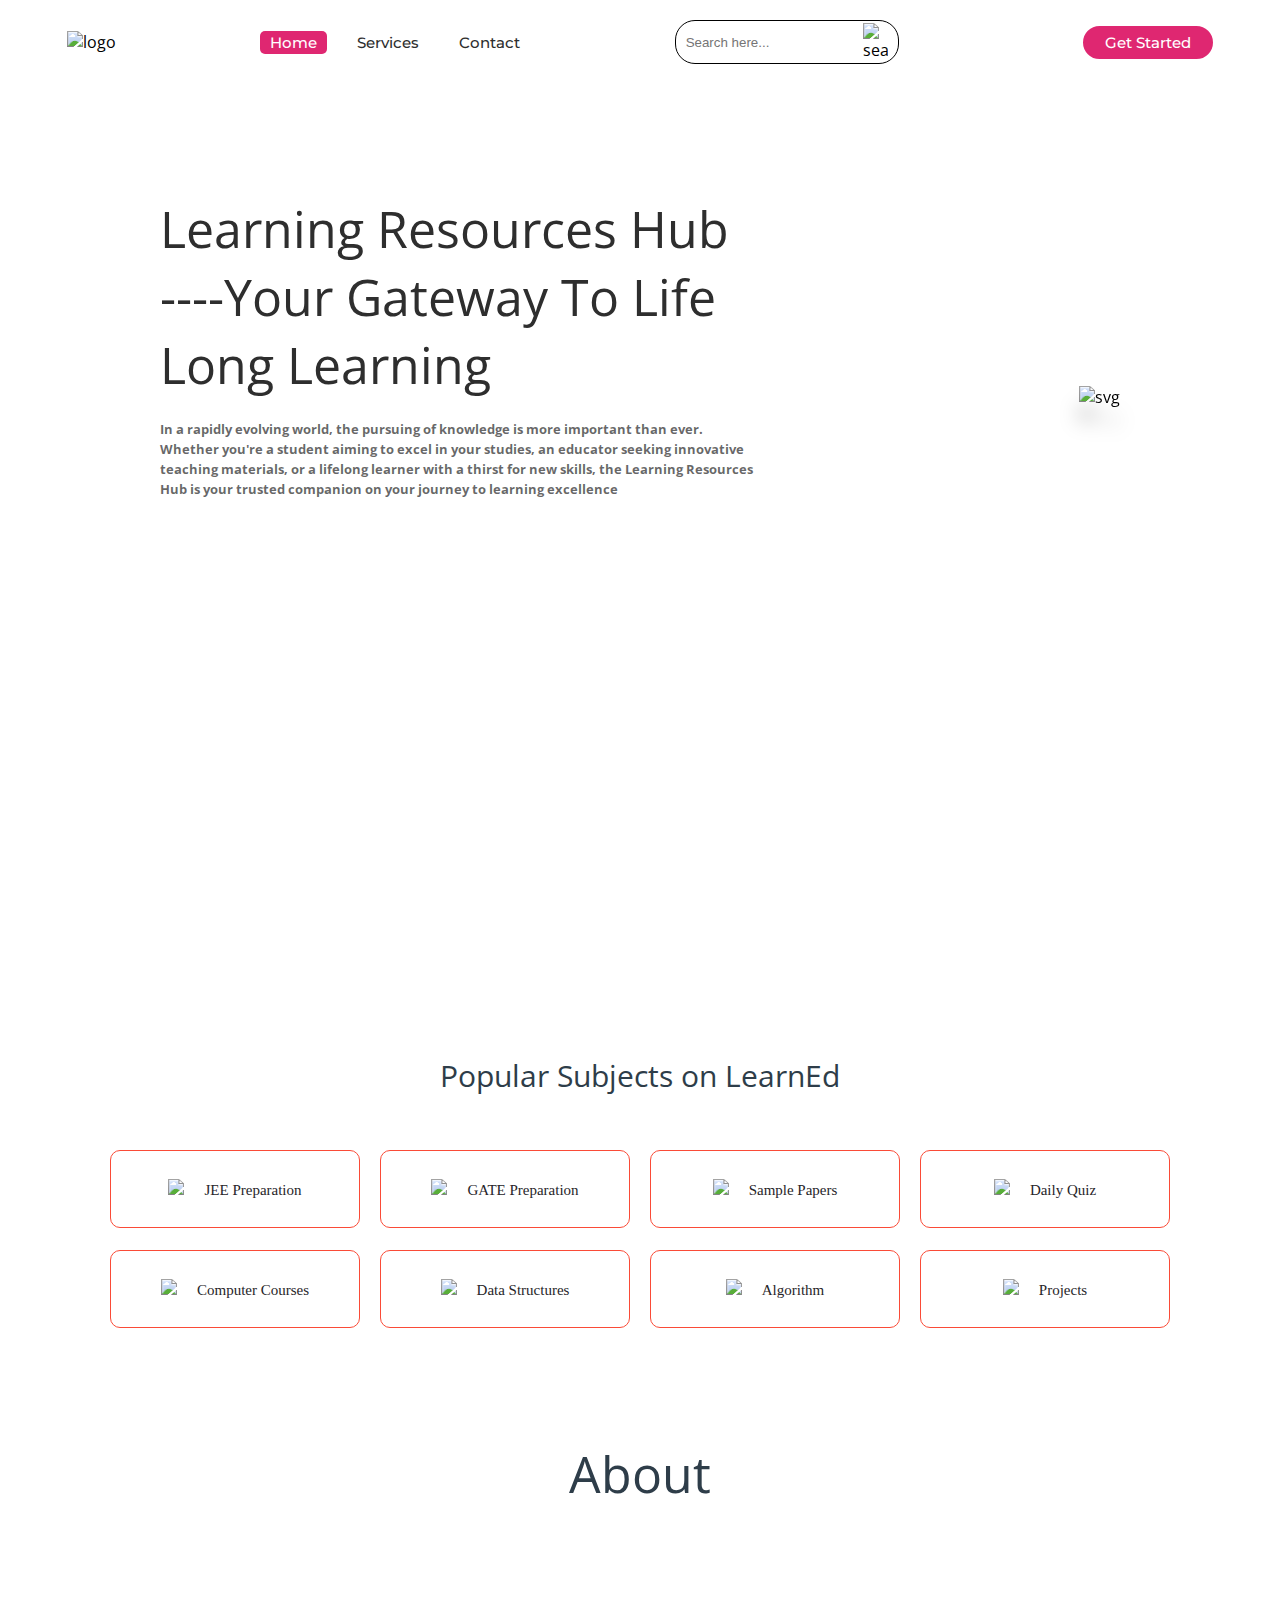
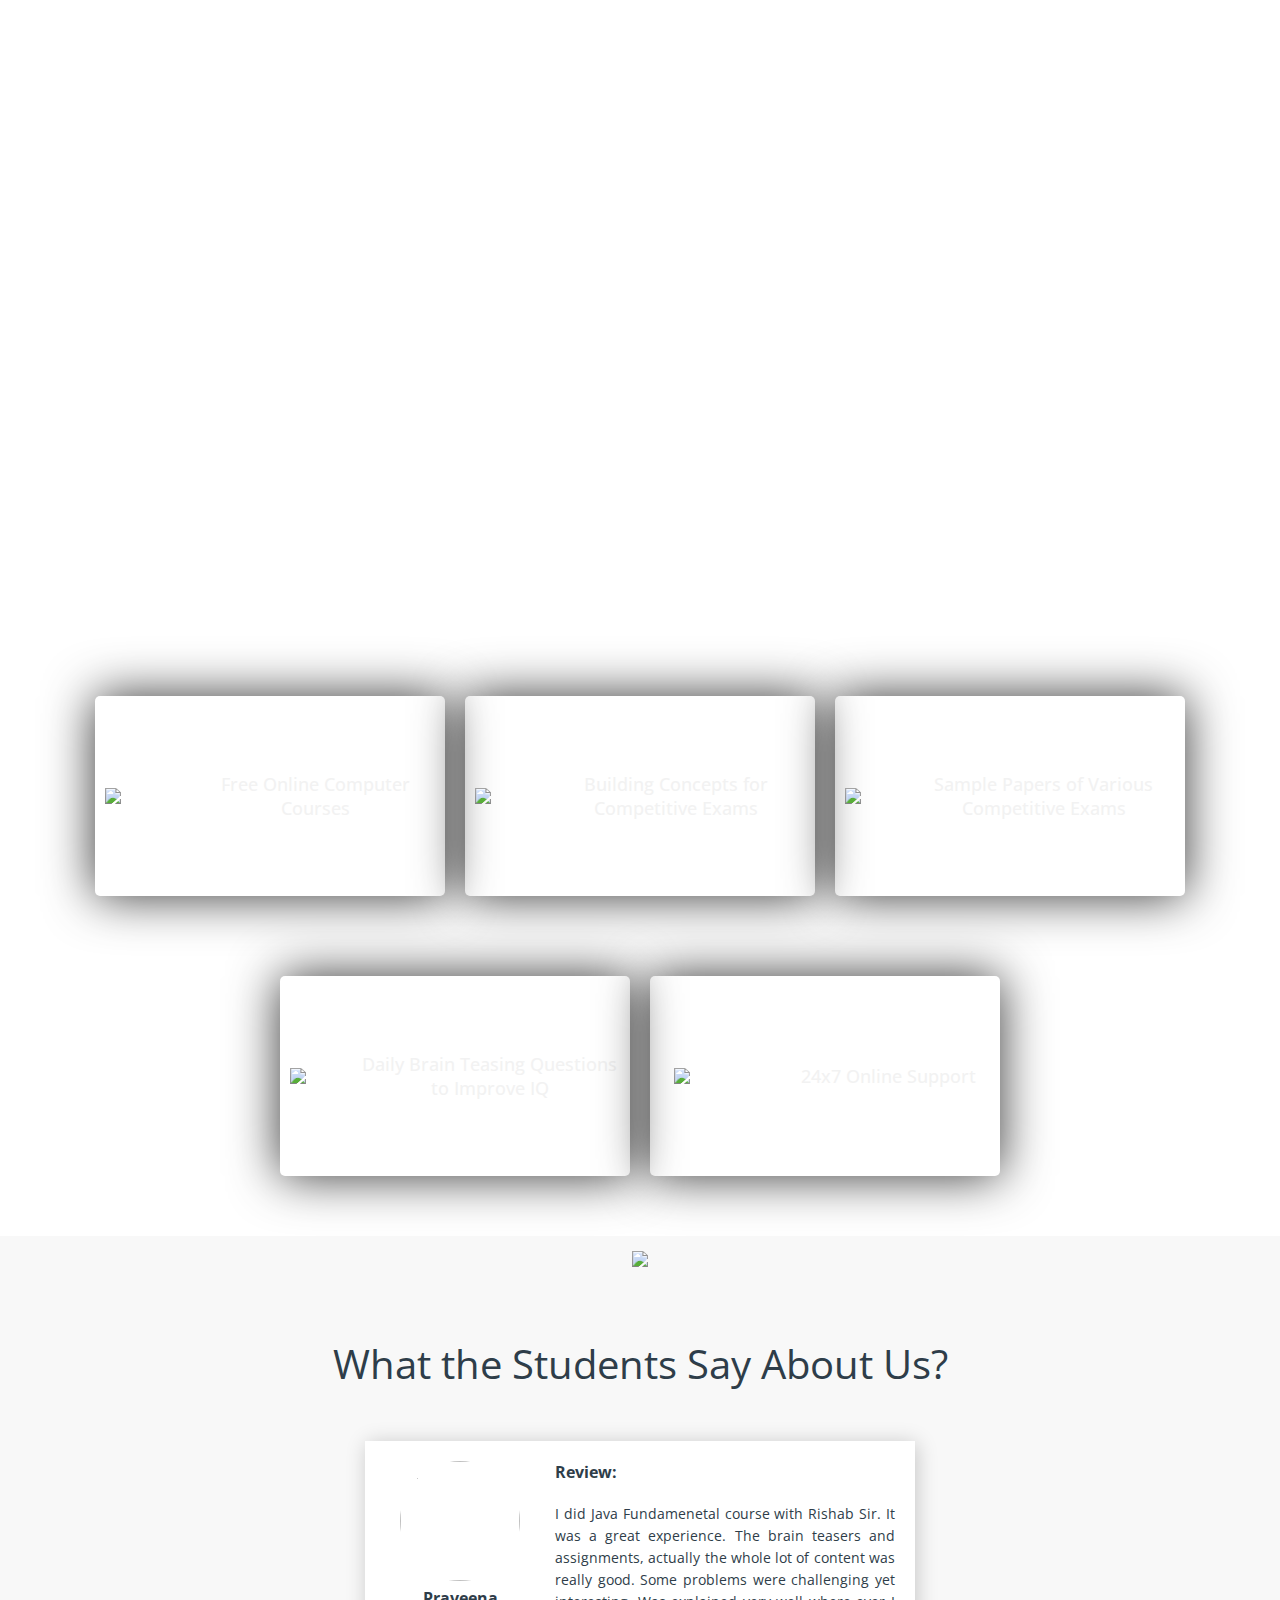
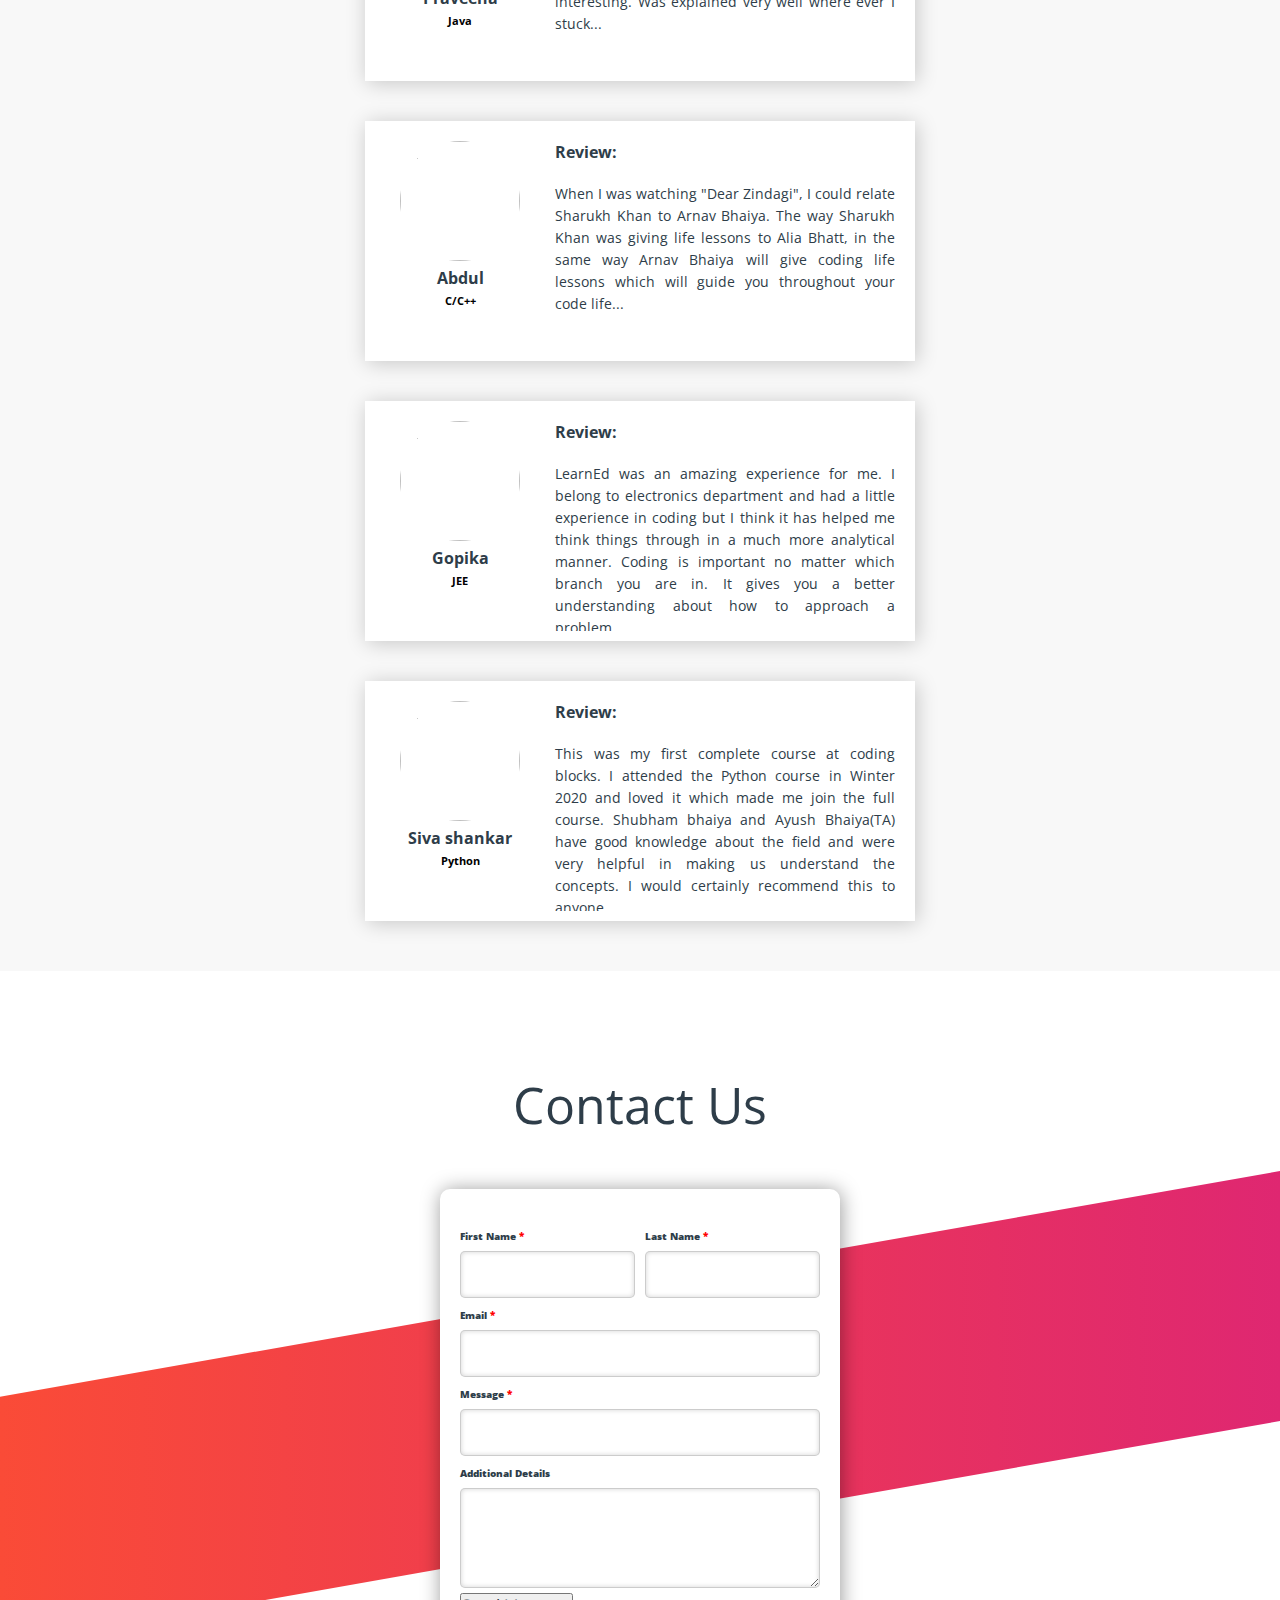
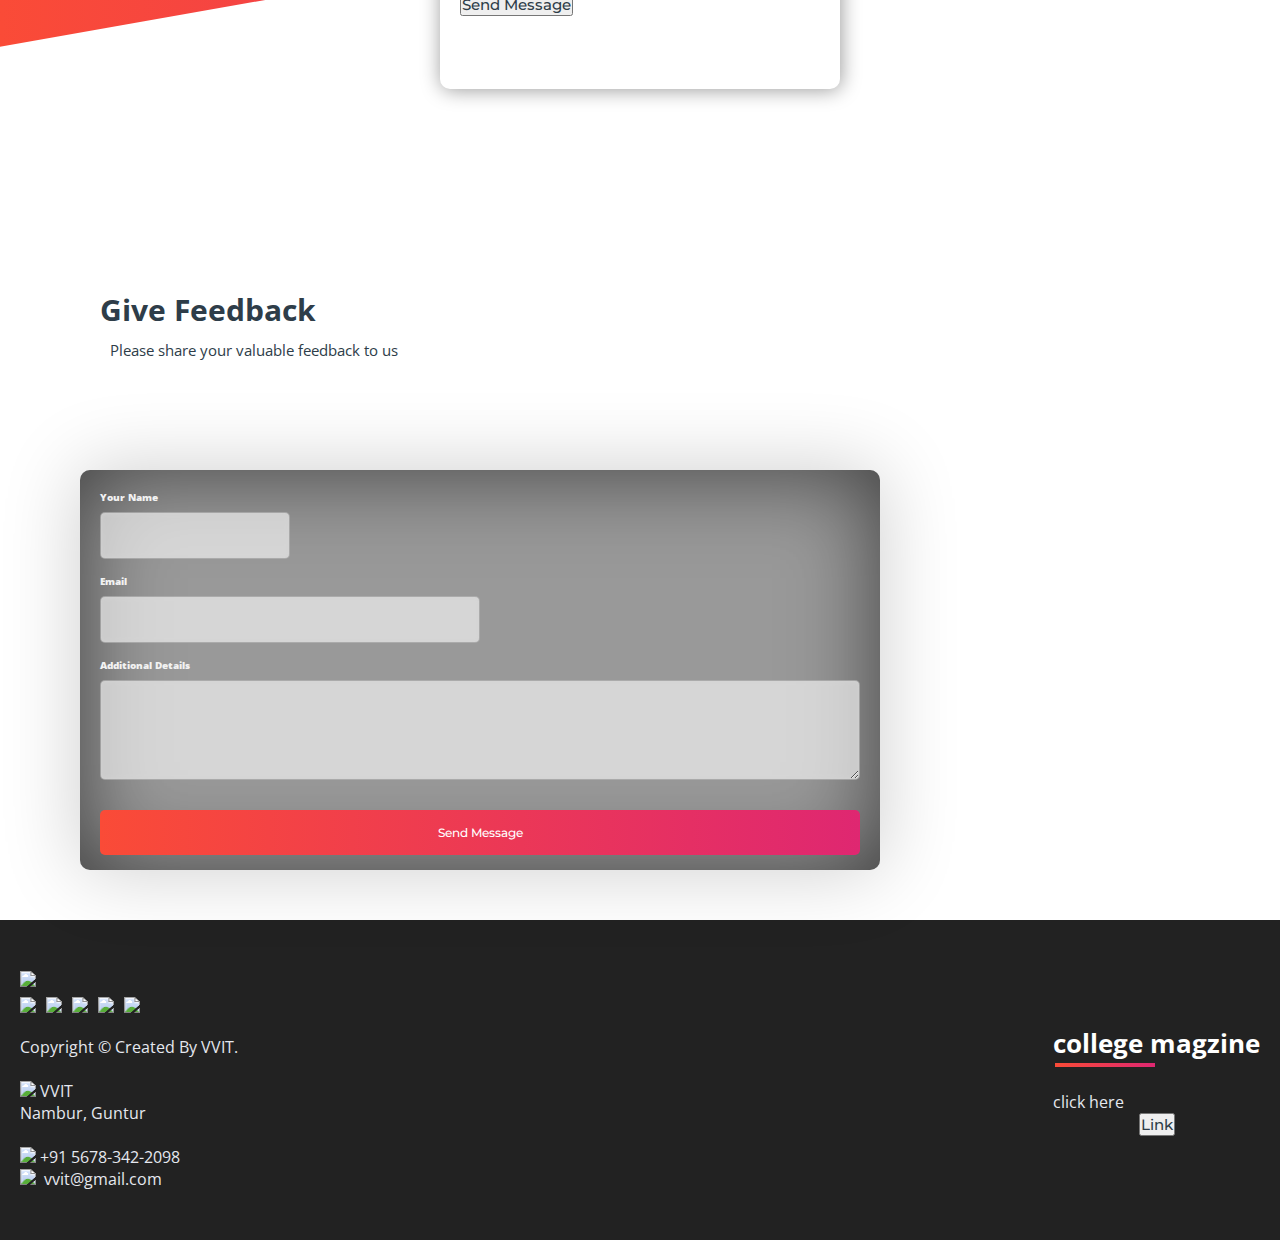
==== index.html @ 5e2396cf "Add files via upload" ====
<!DOCTYPE html>
<html>

<head>
	<link rel="shortcut icon" type="png" href="images/icon/favicon.png">
	<meta charset="utf-8">
	<meta http-equiv="X-UA-Comaptible" content="IE=edge">
	<title>LearnEd</title>
	<meta name="desciption" content="">
	<meta name="viewport" content="width=device-width, initial-scale=1">
	<link rel="stylesheet" type="text/css" href="style.css">
	<script type="text/javascript" src="script.js"></script>
	<script src="https://code.jquery.com/jquery-3.2.1.js"></script>
	<script>
		$(window).on('scroll', function () {
			if ($(window).scrollTop()) {
				$('nav').addClass('black');
			} else {
				$('nav').removeClass('black');
			}
		})
	</script>
</head>

<body>
	<!-- Navigation Bar -->
	<header id="header">
		<nav>
			<div class="logo"><img src="images/icon/it2.jpg" alt="logo"></div>
			<ul>
				<li><a class="active" href="">Home</a></li>
				<li><a href="#services_section">Services</a></li>
				<li><a href="#contactus_section">Contact</a></li>
			</ul>
			<div class="srch"><input type="text" class="search" placeholder="Search here..."><img
					src="images/icon/search.png" alt="search" onclick=slide()></div>
			<a class="get-started" href="login.jsp">Get Started</a>
			<img src="images/icon/menu.png" class="menu" onclick="sideMenu(0)" alt="menu">
		</nav>
		<div class="head-container">
			<div class="quote">
				<p>Learning Resources Hub</p>
				<p>----Your Gateway To Life Long Learning</p>
				
				<h5>In a rapidly evolving world, the pursuing of knowledge is more important than ever. Whether you're a student aiming to excel in your studies, an educator seeking innovative teaching materials, or a lifelong learner with a thirst for new skills, the Learning Resources Hub is your trusted companion on your journey to learning excellence       	</h5>

			</div>
			<div class="svg-image">
				<img src="images/extra/background1.jpg" alt="svg">
			</div>
		</div>
		<div class="side-menu" id="side-menu">
			<div class="close" onclick="sideMenu(1)"><img src="images/icon/close.png" alt=""></div>
			<div class="user">
				

			</div>
			<ul>
				<li><a href="#about_section">About</a></li>


				<li><a href="#services_section">Services</a></li>
				<li><a href="#contactus_section">Contact</a></li>
				<li><a href="#feedBACK">Feedback</a></li>
			</ul>
		</div>
	</header>


	<!-- Some Popular Subjects -->
	<div class="title">
		<span>Popular Subjects on LearnEd</span>
	</div>
	<br><br>
	<div class="course">
		<center>
			<div class="cbox">
				<div class="det"><a href="subjects/jee.html"><img src="images/courses/book.png">JEE Preparation</a>
				</div>
				<div class="det"><a href="subjects/gate.html"><img src="images/courses/d1.png">GATE Preparation</a>
				</div>
				<div class="det"><a href="subjects/jee.html#sample_papers"><img src="images/courses/paper.png">Sample
						Papers</a></div>
				<div class="det"><a href="subjects/quiz.html"><img src="images/courses/d1.png">Daily Quiz</a></div>
			</div>
		</center>
		<div class="cbox">
			<div class="det"><a href="subjects/computer_courses.html"><img src="images/courses/computer.png">Computer
					Courses</a></div>
			<div class="det"><a href="subjects/computer_courses.html#data"><img src="images/courses/data.png">Data
					Structures</a></div>
			<div class="det"><a href="subjects/computer_courses.html#algo"><img
						src="images/courses/algo.png">Algorithm</a></div>
			<div class="det det-last"><a href="subjects/computer_courses.html#projects"><img
						src="images/courses/projects.png">Projects</a></div>
		</div>
	</div>


	<!-- ABOUT -->
	<div class="diffSection" id="about_section">
		<center>
			<p style="font-size: 50px; padding: 100px">About</p>
		</center>
		<div class="about-content">
			<div class="side-image">
				<img class="sideImage" src="images/extra/about.png"  style="width:563px">
			</div>
			<div class="side-text">
				<h2>What is learning resources hub?</h2>
				<p>The Learning Resources Hub is a digital platform ,making learning resources accessible to all. It's a virtual treasure for educational materials. Our mission is simple: to facilitate learning, and inspire growth.
                   </p>
                   <h2>Why choosing of learning resources hub?</h2>
                   <p>1.Personalize Learning </p>  
                   <p>2.Innovation and accesability </p> 
                   <p>3.Diverse learning material</p>

			</div>
		</div>
	</div>





	<!-- SERVICES -->
	<div class="service-swipe">
		<div class="diffSection" id="services_section">
			<center>
				<p style="font-size: 50px; padding: 100px; padding-bottom: 40px; color: #fff;">Services</p>
			</center>
		</div>
		<a href="subjects/computer_courses.html">
			<div class="s-card"><img src="images/icon/computer-courses.png">
				<p>Free Online Computer Courses</p>
			</div>
		</a>
		<a href="subjects/jee.html">
			<div class="s-card"><img src="images/icon/brainbooster.png">
				<p>Building Concepts for Competitive Exams</p>
			</div>
		</a>

		<a href="subjects/jee.html#sample_papers">
			<div class="s-card"><img src="images/icon/papers.jpg">
				<p>Sample Papers of Various Competitive Exams</p>
			</div>
		</a>


		<a href="subjects/quiz.html">
			<div class="s-card"><img src="images/icon/q1.png">
				<p>Daily Brain Teasing Questions to Improve IQ</p>
			</div>
		</a>
		<a href="#contactus_section">
			<div class="s-card"><img src="images/icon/help.png">
				<p>24x7 Online Support</p>
			</div>
		</a>
	</div>

	<!-- Reviews by Students -->
	<div id="makeitfull">
		<a href="#review_section"><img src="images/icon/makeitfull.png"></a>
	</div>
	<div class="review">
		<div class="diffSection" id="review_section">
			<center>
				<p style="font-size: 40px; padding: 100px; padding-bottom: 40px; color: #2E3D49;">What the Students Say
					About Us?</p>
			</center>
		</div>
		<div class="rev-container">
			<div class="rev-card">
				<div class="identity">
					<img src="images/creator/WhatsApp Image 2024-07-18 at 11.36.44_bc8d2f71.jpg">
					<p>Praveena</p>
					<h6>Java</h6>
					<div class="rating"><img src="images/icon/star.png"><img src="images/icon/star.png"><img
							src="images/icon/star.png"><img src="images/icon/star.png"><img src="images/icon/star.png">
					</div>
				</div>
				<div class="rev-cont">
					<p id="title">Review:</p>
					<p id="content">
						I did Java Fundamenetal course with Rishab Sir. It was a great experience. The brain teasers and
						assignments, actually the whole lot of content was really good. Some problems were challenging
						yet interesting. Was explained very well where ever I stuck...
					</p>
				</div>
			</div>
			<div class="rev-card">
				<div class="identity">
					<img src="images/creator/WhatsApp Image 2024-07-18 at 11.35.32_f638d584.jpg">
					<p>Abdul</p>
					<h6>C/C++</h6>
					<div class="rating"><img src="images/icon/star.png"><img src="images/icon/star.png"><img
							src="images/icon/star.png"><img src="images/icon/star.png"><img src="images/icon/star.png">
					</div>
				</div>
				<div class="rev-cont">
					<p id="title">Review:</p>
					<p id="content">
						When I was watching "Dear Zindagi", I could relate Sharukh Khan to Arnav Bhaiya. The way Sharukh
						Khan was giving life lessons to Alia Bhatt, in the same way Arnav Bhaiya will give coding life
						lessons which will guide you throughout your code life...
					</p>
				</div>
			</div>
			<div class="rev-card">
				<div class="identity">
					<img src="images/creator/WhatsApp Image 2024-07-18 at 11.45.49_26fcf424.jpg">
					<p>Gopika</p>
					<h6>JEE</h6>
					<div class="rating"><img src="images/icon/star.png"><img src="images/icon/star.png"><img
							src="images/icon/star.png"><img src="images/icon/star.png"><img src="images/icon/star.png">
					</div>
				</div>
				<div class="rev-cont">
					<p id="title">Review:</p>
					<p id="content">
						LearnEd was an amazing experience for me. I belong to electronics department and had a little
						experience in coding but I think it has helped me think things through in a much more analytical
						manner. Coding is important no matter which branch you are in. It gives you a better
						understanding about how to approach a problem...
					</p>
				</div>
			</div>
			<div class="rev-card">
				<div class="identity">
					<img src="images/creator/WhatsApp Image 2024-07-18 at 11.41.33_7d3217cc.jpg">
					<p>Siva shankar </p>
					<h6>Python</h6>
					<div class="rating"><img src="images/icon/star.png"><img src="images/icon/star.png"><img
							src="images/icon/star.png"><img src="images/icon/star.png"><img src="images/icon/star.png">
					</div>
				</div>
				<div class="rev-cont">
					<p id="title">Review:</p>
					<p id="content">
						This was my first complete course at coding blocks. I attended the Python course in Winter 2020
						and loved it which made me join the full course. Shubham bhaiya and Ayush Bhaiya(TA) have good
						knowledge about the field and were very helpful in making us understand the concepts. I would
						certainly recommend this to anyone...
					</p>
				</div>
			</div>
		</div>
	</div>

	<!-- CONTACT US -->
	<div class="diffSection" id="contactus_section">
		<center>
			<p style="font-size: 50px; padding: 100px">Contact Us</p>
		</center>
		<div class="csec"></div>
		<div class="back-contact">
			<div class="cc">
				<form action="mailto:nalamalekhya1@gmail.com" method="post" enctype="text/plain">
					<label>First Name <span class="imp">*</span></label><label style="margin-left: 185px">Last Name
						<span class="imp">*</span></label><br>
					<center>
						<input type="text" name="" style="margin-right: 10px; width: 175px" required="required"><input
							type="text" name="lname" style="width: 175px" required="required"><br>
					</center>
					<label>Email <span class="imp">*</span></label><br>
					<input type="email" name="mail" style="width: 100%" required="required"><br>
					<label>Message <span class="imp">*</span></label><br>
					<input type="text" name="message" style="width: 100%" required="required"><br>
					<label>Additional Details</label><br>
					<textarea name="addtional"></textarea><br>
					<button type="submit" >Send Message</button>
				</form>
			</div>
		</div>
	</div>
 

	<!-- FEEDBACK -->
	<div class="title2" id="feedBACK">
		<span>Give Feedback</span>
		<div class="shortdesc2">
			<p>Please share your valuable feedback to us</p>
		</div>
	</div>

	<div class="feedbox">
		<div class="feed">
			<form action="mailto:nalamalekhya1@gmail.com" method="post" enctype="text/plain">
				<label>Your Name</label><br>
				<input type="text" name="" class="fname" required="required"><br>
				<label>Email</label><br>
				<input type="email" name="mail" required="required"><br>
				<label>Additional Details</label><br>
				<textarea name="addtional"></textarea><br>
				<button type="submit" id="csubmit">Send Message</button>
			</form>
		</div>
	</div>



	<!-- FOOTER -->
	<footer>
		<div class="footer-container">
			<div class="left-col">
				<img src="images/icon/it2.jpg" style="width: 200px;">
				<div class="logo"></div>
				<div class="social-media">
					<a href="#"><img src="images/icon\fb.png"></a>
					<a href="#"><img src="images/icon\insta.png"></a>
					<a href="#"><img src="images/icon\tt.png"></a>
					<a href="#"><img src="images/icon\ytube.png"></a>
					<a href="#"><img src="images/icon\linkedin.png"></a>
				</div><br><br>
				<p class="rights-text">Copyright © Created By VVIT.</p>
				<br>
				<p><img src="images/icon/location.png"> VVIT <br>Nambur, Guntur</p>
				<br>
				<p><img src="images/icon/phone.png"> +91 5678-342-2098<br><img src="images/icon/mail.png">&nbsp;
					vvit@gmail.com</p>
			</div>
			<div class="right-col">
				<h1 style="color: #fff">college magzine</h1>
				<div class="border"></div><br>
				<p>click here</p>
				<form class="newsletter-form">
					<button><a href="https://youtu.be/oGXU0Mbdo6M">Link</a></button>

				</form>
			</div>
		</div>
	</footer>

</body>

</html>
---- style.css ----
@import url('https://fonts.googleapis.com/css?family=Montserrat:500&display=swap');
@import url('https://fonts.googleapis.com/css?family=Dancing+Script&display=swap');
@import url('https://fonts.googleapis.com/css?family=Open+Sans&display=swap');

* {
	box-sizing: border-box;
	margin: 0;
	padding: 0;
}

html {
	scroll-behavior: smooth;
}
body {
	background: #FFF;
	font-family: 'Open Sans', sans-serif;
}

header {
	height: 90vh;
	/* background: #000; */
}
.black {
	box-shadow: 0 2px 10px rgba(0, 0, 0, 0.5);
}
nav {
	padding-top: 20px;
	padding-bottom: 20px;
	top: 0;
	position: fixed;
	display: flex;
	width: 100%;
	z-index: 1000;
	background: #fff;
	justify-content: space-around;
	transition: 1.5s;
	align-items: center;
}
nav ul {
	display: flex;
	align-items: center;
}
nav ul li {
	list-style: none;
	margin: 5px 10px;
}
nav ul li a {
	padding: 2px 10px;
	color: #2e2e2e;
	cursor: pointer;
	transition: .5s;
	text-decoration: none;
}
nav ul li a:hover {
	color: #fff;
	border-radius: 5px;
	background: #DF2771;
}
.active {
	color: #fff;
	border-radius: 5px;
	background: #DF2771;
}
.srch {
	padding: 2px 10px;
	display: flex;
	/* align-items: center; */
	justify-content: center;
	/* background: #0066ff; */
	border: 1px solid;
	border-radius: 20px;
}
.srch img {
	width: 25px;
	cursor: pointer;
}
.srch .search {
	/* padding: 2px 10px; */
	outline: none;
	border: none;
	background: transparent;
}

.get-started {
	margin-left: 50px;
	padding: 5px 20px;
	border: 2px solid #DF2771;
	border-radius: 20px;
	text-decoration: none;
	
	transition: .5s;
	background-color: #DF2771;
	color: #fff;
}
.get-started:hover {
	color: #2e2e2e;
	background: #fff;
}
.logo img{
	width: 120px;
	cursor: pointer;
	transition: all 1s;
}

a, button {
	float: left;
	font-family: "Montserrat", sans-serif;
	font-weight: 500;
	font-size: 15px;
	color: #2E3D49;
	display: block;
	text-decoration: none;
	text-align: center;
}
.head-container {
	margin-top: 245px;
	display: flex;
	flex-wrap: wrap;
	align-items: center;
	justify-content: space-around;
}
.quote {
	width: 600px;
	transform: translateY(-50px);
}
.quote h5 {
	margin-top: 20px;
	color: #0009;
	line-height: 20px;
}
.quote p {
	font-size: 50px;
	color: #2e2e2e;
}
.quote .play {
	margin-top: 20px;
	display: flex;
	/* justify-content: center; */
	align-items: center;
}
.quote .play img {
	width: 45px;
	cursor: pointer;
	filter: drop-shadow(0 0 10px #0002);
}
.quote .play span a{
	margin-left: 10px;
	font-size: 20px;
	font-weight: 900;
	color: rgba(0, 0, 0, 0.8);
	cursor: pointer;
}
.svg-image img{
	width: 500px;
	filter: drop-shadow(0 20px 10px rgba(0,0,0,0.2));
}

/* SIDE MENU */
.menu {
	cursor: pointer;
	width: 25px;
	display: none;
}
.side-menu {
	width: 100%;
	height: 100%;
	background: rgba(182, 33, 90, 0.993);
	position: absolute;
	top: 0;
	transition: .8s;
	z-index: 2000;
	transform: translateX(-100%);
}
.side-menu ul {
	margin-top: 35%;
	display: flex;
	flex-direction: column;
	justify-content: center;
	/* background: #FA4B37; */
}
.side-menu ul li {
	list-style: none;
	/* background: #009900; */
	display: flex;
	justify-content: center;
	align-items: center;
	/* border-bottom: 1px solid #fff; */
	/* padding: 10px 0px; */
}
.side-menu ul li:hover a{
	background: #fff;
	color: #DF2771;
}
.side-menu ul li a{
	color: #FFF;
	width: 100%;
	font-size: 1em;
	/* background: #2E3D49; */
	text-decoration: none;
	padding: 15px 0px;
}
.close img{
	float: right;
	width: 35px;
	cursor: pointer;
	margin: 10px;
}
.user {
	display: flex;
	justify-content: center;
	align-items: center;
	margin-top: 10%;
}
.user img {
	width: 60px;
	border-radius: 50%;
	border: 2px solid #fff;
	filter: drop-shadow(0 10px 20px #0004);
	margin-right: 30px;
	cursor: pointer;
}
.user p {
	color: #fff;
	cursor: pointer;
}
.user img, .user p {
	opacity: 1;
}
/*Common things in all sections*/
#about_section, #portfolio_section, #team_section, #services_section, #contactus_section {
	font-family: 'Open Sans', sans-serif;
	color: #2E3D49;
	position: relative;
}
.diffSection {
	width: 100%;
	/*position: relative;*/
	justify-content: center;
	align-items: center;
}
.diffSection .content {
	margin: 10px;
	text-align: center;
	padding: 10px 100px;
	font-size: 1.1em;
}

/*PORTFOLIO*/
.extra {
	width: 100%;
}
.extra p {
	padding: 30px;
	padding-bottom: 150px;
	font-size: 50px;
	text-align: center;
	color: #fff;
	background-image: linear-gradient(rgba(0,0,0,0),rgba(0,0,0,0.7)),url("images/extra/b1.jpg");
	background-size: cover;
	background-attachment: fixed;
	font-family: cursive;
	z-index: -9;
}
.smbox {
	display: flex;
	flex-wrap: wrap;
	transform: translateY(-100px);
	justify-content: center;
}
.smbox span {
	margin: 1%;
	background: #fff;
	box-shadow: inset 0px 0px 25px rgba(0,0,0,0.2),
						0 0 40px rgba(0,0,0,0.3);
	border-radius: 10px;
	padding: 30px 50px;
	cursor: pointer;
}
.smbox span:hover {
	transform: scale(1.3);
	transition: .5s ease;
}
.smbox .data {
	font-size: 80px;
	color: #FA6146;	
}
.smbox .det {
	font-size: 20px;
	color: #272529;
	font-family: cursive;
}

/*Title*/
.title {
	 margin-top: 0px; 
	font-family: 'Open Sans', sans-serif;
	font-size: 30px;
	text-align: center;
	color: #2E3D49;
}

/*ABOUT*/
.about-content {
	width: 100%;
	position: relative;
	justify-content: center;
	flex-wrap: wrap;
	display: flex;
	align-items: center;
}
.about-content .side-text {
	width: 550px;
	padding: 50px 40px;
	background: #fff;
	box-shadow: 2px 0 100px rgba(0,0,0,0.3);
	border-radius: 5px;
	text-align: justify;
	line-height: 22px;
	opacity: 0;
	transform: translateX(-100px);
	transition: 1s ease-in-out;
}
.about-content .side-text-appear {
	opacity: 1;
	transform: translateX(0px);
}
.about-content .side-text h2 {
	padding: 10px;
}
.about-content .side-text p {
	padding: 10px;
}

.about-content .side-image img {
	width: 90%;
	border-radius: 5px;
}
.sideImage {
	
	transform: translateX(100px);
	opacity: 0;
	transition: .8s ease-in-out;
}
.sideImage-appear {
	opacity: 1;
	transform: translateX(0px);
}

/*POPULAR SUBJECTS*/
.cbox {
	position: relative;
	width: 100%;
	display: inline-flex;
	flex-wrap: wrap;
	justify-content: center;
}
.cbox .det {
	width: 250px;
	height: 80px;
	margin: 10px;
	background: #fff;
	cursor: pointer;
}
.cbox .det a{
	justify-content: space-around;
	width: 250px;
	padding: 28px;
	border-radius: 10px;
	border: 1px solid #FA4B37;
	font-size: 15px;
	color: #272529;
	font-family: cursive;
	text-decoration: none;
}
.cbox .det a:hover {
	background: linear-gradient(to right, #FA4B37, #DF2771);
	color: white;
}
.cbox .det a:hover img{
	filter: brightness(100);
}
.cbox img {
	width: 20px;
	margin-right: 20px;
}

/*TEAM SECTION*/
.totalcard {
	width: 100%;
	display: flex;
	flex-wrap: wrap;
	align-items: center;
	justify-content: center;
	margin-bottom: 50px;
}
.totalcard .card {
	margin: 50px;
	width: 300px;
	border-radius: 10px;
	background: #fff;
}
.totalcard .card{
	box-shadow: inset 0 0 10px rgba(0,0,0,0.4),
					0 0 10px rgba(0,0,0,0.3);
}
.card:nth-child(1){
	border-top: 5px solid green;
}
.card:nth-child(2){
	border-top: 5px solid blue;
}
.card:nth-child(1):hover {
	box-shadow: inset 0px 0px 10px rgba(0,255,0,0.5),
				1px 1px 30px rgba(0,255,0,0.5);
}
.card:nth-child(2):hover {
	box-shadow: inset 0px 0px 10px rgba(0,0,255,0.5),
				1px 1px 30px rgba(0,0,255,0.5);
}
.totalcard .card img {
	width: 100px;
	height: 100px;
	margin-top: 5px;
	cursor: pointer;
	border-radius: 50px;
	transition-duration: .8s;
}
.totalcard .card img:hover {
	transform: scale(3.5);
	border-radius: 0;
	box-shadow: 0 0 20px rgba(0,0,0,0.5);
}
#detail p{
	font-size: 15px;
	line-height: 25px;
	font-variant: small-caps;
	text-align: center;
	margin: 25px;
	margin-bottom: 0px;
	margin-top: 0px;
}
#detail button {
	outline: none;
	border-radius: 10px;
	border-style: none;
	border: 1px solid black;
	padding: 9px 25px;
	cursor: pointer;
	transition-duration: .4s;
}
#detail a {
	bottom: 80px;
	text-decoration: none;
	margin-bottom: 30px;
	margin-top: 20px;
	margin-left: 90px;
	align-self: center;
}
.btn-roshan:hover {
	background: rgba(0,255,0,0.7);
	color: #fff;
}
.btn-roshan2:hover {
	background: rgba(0,0,255,0.5);
	color: #fff;
}
.card-title {
	font-size: 17px;
	color: #343A40;
	padding: 20px;
	font-weight: 700;
}

/*Service Section*/
/*Service Section*/
.service-swipe {
	display: flex;
	flex-wrap: wrap;
	justify-content: center;
	align-items: center;
	background-image: linear-gradient(rgba(0,0,0,0),rgba(0,0,0,0.7)),url("images/extra/b3.jpg");
	background-size: cover;
	background-attachment: fixed;
}
.service-swipe .s-card img {
	width: 100px;
}
.service-swipe a {
	padding: 0;
	margin: 40px 10px;
}
.service-swipe .s-card {
	display: flex;
	justify-content: space-around;
	padding: 10px;
	align-items: center;
	text-align: center;
	width: 350px;
	height: 200px;
	box-shadow: inset 0 0 20px rgba(255,255,255,0.05),
					0 0 50px rgba(0,0,0,0.8);
	border-radius: 5px;
	cursor: pointer;
	transition-duration: .5s;
}
.service-swipe .s-card p {
	color: #f2f2f2;
	font-size: 1.2em;
	font-family: 'Open Sans',sans-serif;
}
.service-swipe .s-card:hover {
	box-shadow: 0 0 50px rgba(255,255,255,0.8);
	transform: translateY(-10px);
}

/*Contact Us Section*/
.csec {
	background: linear-gradient(to right, #FA4B37, #DF2771);
	background-attachment: fixed; 
	position: absolute;
	width: 100%;
	height: 250px;
	top: 200px;
	content: '';
	transform-origin: top right;
	transform: skewY(-10deg);
	z-index: -1;
}
.back-contact {
	margin-top: 0px;
	transform: translateY(-50px);
	display: flex;
	align-items: center;
	justify-content: space-around;
}
.cc {
	height: 400px;
	width: 400px;
	height: 500px;
	border-radius: 10px;
	justify-content: center;
	box-shadow: 1px 1px 20px rgba(0,0,0,0.4);
	background: #fff;
}
.cc form {
	margin: 5%;
	margin-top: 40px;
	width: 90%;
	height: 90%;
}
.cc form label {
	position: absolute;
	color: #2E3D49;
	font-size: 10px;
	font-weight: 800;
}
.cc form input {
	padding: 15px;
	margin-bottom: 10px;
	border-radius: 5px;
	box-shadow: inset 0 0 5px lightgray;
	border: 1px solid rgba(0,0,0,0.2);
	outline: none;
	color: #2E3D49;
	font-weight: 600;
}
.imp {
	color: red;
}
form textarea {
	width: 100%;
	height: 100px;
	box-shadow: inset 0 0 5px lightgray;
	border: 1px solid rgba(0,0,0,0.2);
	border-radius: 5px;
	outline: none;
	color: #2E3D49;
	font-weight: 600;
	padding: 15px;
}
#csubmit {
	margin-top: 20px; 
	background: linear-gradient(to right, #FA4B37, #DF2771);
	border-radius: 5px;
	border-style: none;
	outline: none;
	width: 100%;
	padding: 15px 25px;
	color: #fff;
	font-size: 12px;
	cursor: pointer;
}

/*REVIEW SECTION*/
#makeitfull {
	display: flex;
	justify-content: center;
	transform: translateY(35px);
}
#makeitfull img {
	width: 50px;
}
.review {
	background: #F8F8F8;
	width: 100%;
}
.rev-container {
	padding: 10px 10%;
	display: flex;
	flex-wrap: wrap;
	justify-content: space-around;
}
.rev-container .rev-card {
	/*overflow: hidden;*/
	width: 550px;
	height: 240px;
	margin-bottom: 40px;
	background: #fff;
	display: flex;
	padding: 10px;
	box-shadow: 2px 2px 20px rgba(0,0,0,0.2);
}
.rev-card:hover {
	box-shadow: 1px 1px 5px rgba(0,0,0,0.2);
}
.identity {
	display: flex;
	flex-wrap: wrap;
	justify-content: center;
	padding: 10px;
}
.identity img {
	width: 120px;
	height: 120px;
	transition-duration: .8s;
	border-radius: 50%;
}
.identity img:hover {
	transform: scale(2.2);
	border-radius: 0px;
	box-shadow: 0 0 20px rgba(0,0,0,0.3);
}
.identity p {
	width: 150px;
	font-weight: bold;
	color: #2E3D49;
	text-align: center;
}
.identity h6 {
	width: 150px;
	text-align: center;
}
.identity .rating img {
	width: 12px;
	height: 12px;
	margin-right: 5px;
}
.rev-cont {
	overflow: hidden;
}
.rev-cont #title {
	padding: 10px;
	color: #2E3D49;
	font-weight: bold;
}
.rev-cont #content {
	padding: 10px;
	font-size: .9em;
	color: #2E3D49;
	line-height: 22px;
	text-align: justify;
}


/*FEEDBACK*/
.title2 {
	position: relative;
	margin-top: 150px;
	margin-left: 100px;
}
.title2 span{
	font-weight: 700;
	font-family: 'Open Sans', sans-serif;
	font-size: 30px;
	color: #2E3D49;
}
.title2 .shortdesc2 {
	padding: 10px;
	font-family: 'Open Sans', sans-serif;
	font-size: 15px;
	color: #2E3D49;
	margin-bottom: 10px;
}
.feedbox {
	margin-top: 50px;
	width: 100%;
	display: flex;
	background-image: linear-gradient(rgba(0,0,0,0),rgba(0,0,0,0.7)),url("images/extra/b4.jpg");
	background-size: cover;
	padding: 50px 80px;
	background-attachment: fixed;
}
.feed {
	width: 800px;
	height: 400px;
	position: relative;
	border-radius: 10px;
	justify-content: center;
	box-shadow: inset 0 0 90px rgba(0,0,0,0.6),
					0 0 80px rgba(0,0,0,0.2);
	background: rgba(0,0,0,0.4);
}
.feed form {
	width: 100%;
	height: 100%;
	padding: 20px;
}

.feed form label {
	position: absolute;
	color: #f2f2f2;
	font-size: 10px;
	font-weight: 800;
}
.feed form input, .feed textarea {
	padding: 15px;
	border-radius: 5px;
	box-shadow: inset 0 0 5px lightgray;
	border: 1px solid rgba(0,0,0,0.2);
	outline: none;
	color: #2E3D49;
	background: #fff9;
	font-weight: 600;
}
.feed form input {
	margin-bottom: 15px;
	width: 50%;
}
.feed form .fname {
	width: 25%;
}
.feed form textarea {
	width: 100%;
	height: 100px;
}
.feed #csubmit {
	margin-top: 25px; 
	background: linear-gradient(to right, #FA4B37, #DF2771);
	border-radius: 5px;
	border-style: none;
	outline: none;
	width: 100%;
	padding: 15px 25px;
	color: #fff;
	font-size: 12px;
	cursor: pointer;
}

/*SCROLLING TEXT*/
.marqu {
	text-align: center;
	justify-content: center;
	color: #fff;
	font-size: 20px;
	padding: 10px;
}

/*FOOTER*/
footer {
	color: #E5E8EF;
	background: #000D;
	padding: 50px 0; 
}
footer .footer-container {
	max-width: 1300px;
	margin: auto;
	padding: 0 20px;
	display: flex;
	justify-content: space-between;
	align-items: center;
	flex-wrap: wrap-reverse;
}
footer .social-media img{
	width: 22px;
}
footer .logo {
	width: 180px;
	color: #fff;
}
footer .social-media a{
	margin-right: 10px;
	font-size: 22px;
	text-decoration: none;
}
footer .right-col h1{
	font-size: 26px;
}
footer .border{
	width: 100px;
	height: 4px;
	background: linear-gradient(to right, #FA4B37, #DF2771);
	margin: 2px;
}
footer .newsletter-form {
	display: flex;
	justify-content: center;
	align-items: center;
	flex-wrap: wrap;
}
footer input::placeholder {
  color: white !important;
}
footer .txtb {
	flex: 1;
	padding: 18px 40px;
	font-size: 16px;
	background: #343A40;
	border: none;
	font-weight: 700;
	outline: none;
	border-radius: 5px;
	min-width: 260px;
	margin-top: 20px;
	color: white;
}
footer .btn {
	margin-top: 20px;
	padding: 18px 40px;
	font-size: 16px;
	color: #f1f1f1;
	background: linear-gradient(to right, #FA4B37, #DF2771);
	border: none;
	font-weight: 700;
	outline: none;
	border-radius: 5px;
	margin-left: 20px;
	cursor: pointer;
	transition: opacity .3s linear;	
}
footer .btn:hover {
	opacity: .7;
}

/*PROPERTIES FOR MAKING WEBSITE RESPONSIVE*/
@media screen and (max-width: 960px) {
	.footer-container {
		max-width: 600px;
	}
	.right-col {
		width: 100%;
		margin-bottom: 60px;
	}
	.left-col {
		width: 100%;
		text-align: center;
	}
	.social-media {
		display: flex;
		justify-content: center;
	}
	.logo {
		transition: 1s;
		margin-left: 30%;
	}
	nav ul, .srch, .get-started{
		display: none;
	}
	.menu {
		display: block;
	}
	nav {
		padding-bottom: 20px;
		border-bottom: 1px solid #0005;
		/* position: fixed; */
		/* top: 0; */
	}
	.quote p, .quote h5, .play {
		justify-content: center;
		text-align: center;
	}
	.quote p {
		font-size: 30px;
	}
	.service-container .right-side img {
		width: 90%;
	}
	.title {
		margin-top: 0px;
	}
	
}
@media screen and (max-width: 700px) {
	footer .btn{
		margin: 0;
		width: 100%;
		margin-top: 20px;
	}
	.svg-image img {
		width: 90%;
		margin: 20px;
		/* align-self: center; */
	}
}

@media screen and (max-width: 1000px) {	
	.feedbox form input, .feedbox form .fname{
		width: 100%;
	}
}
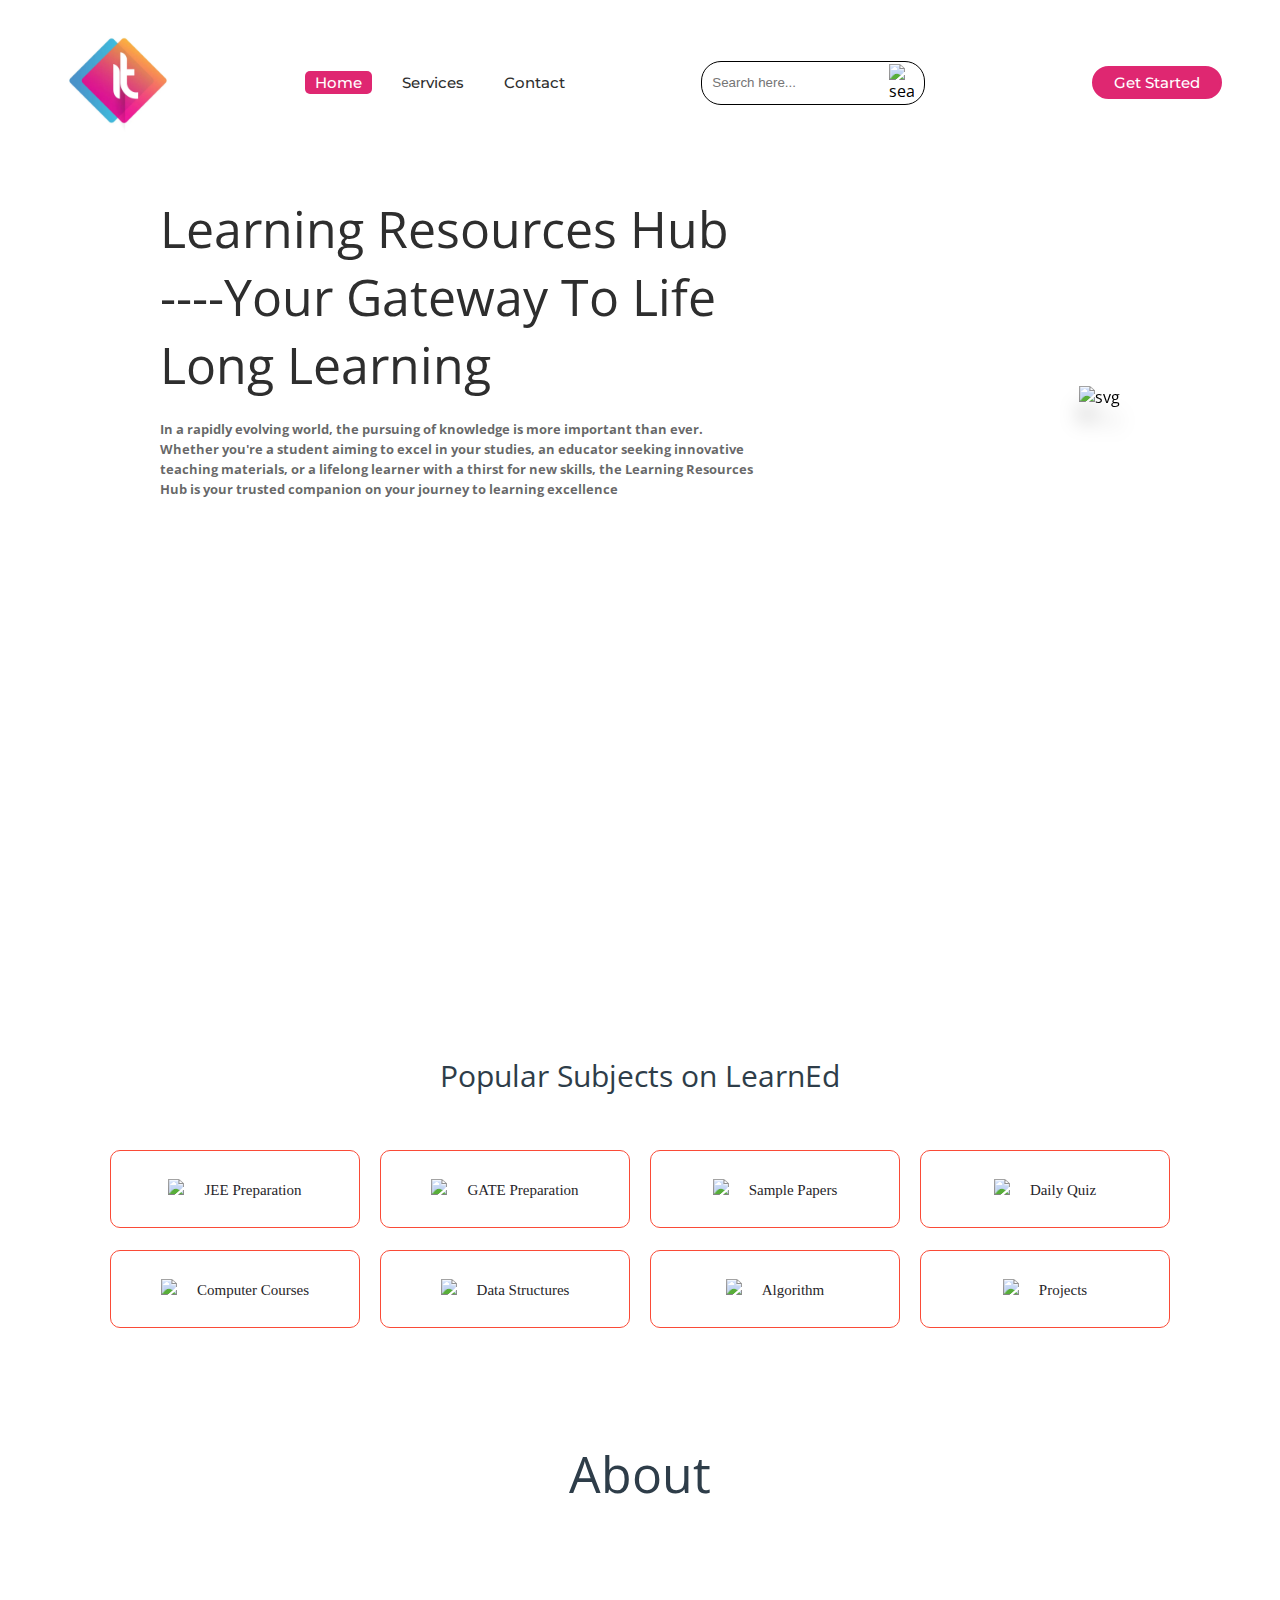
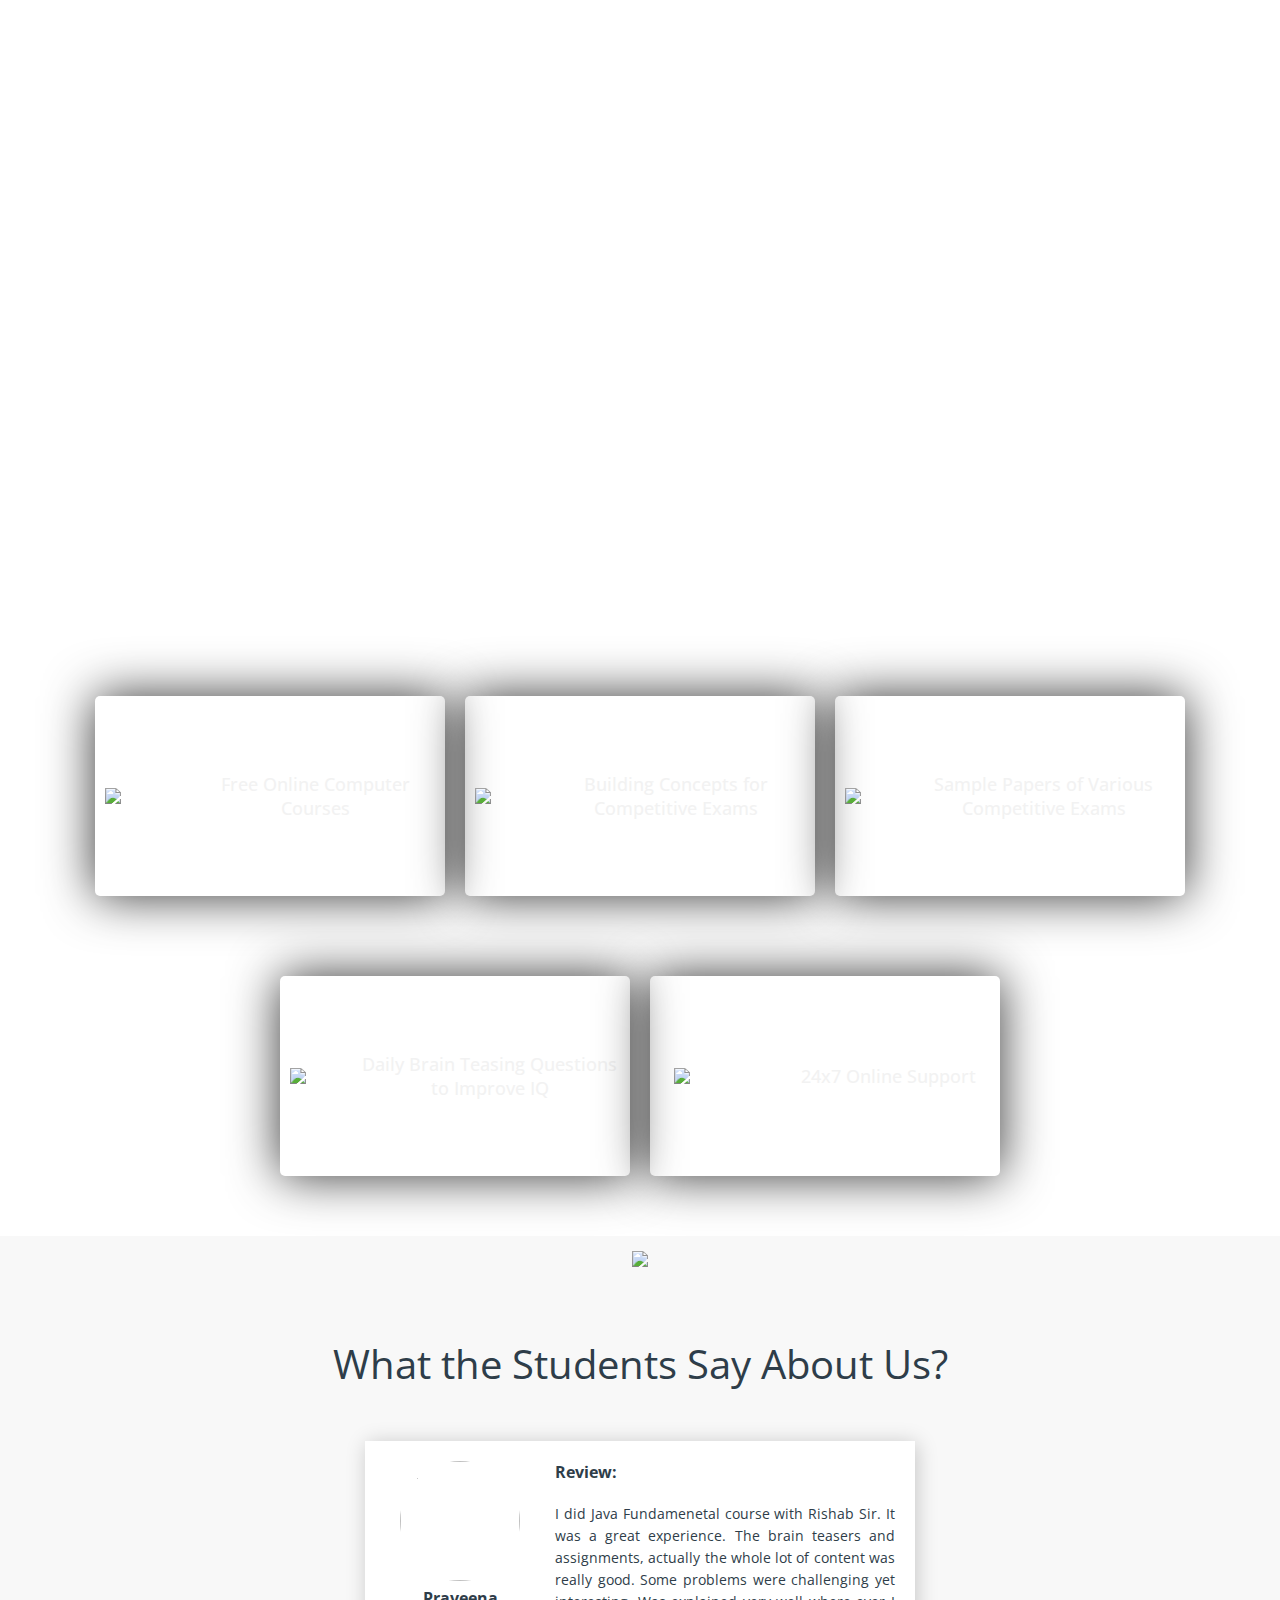
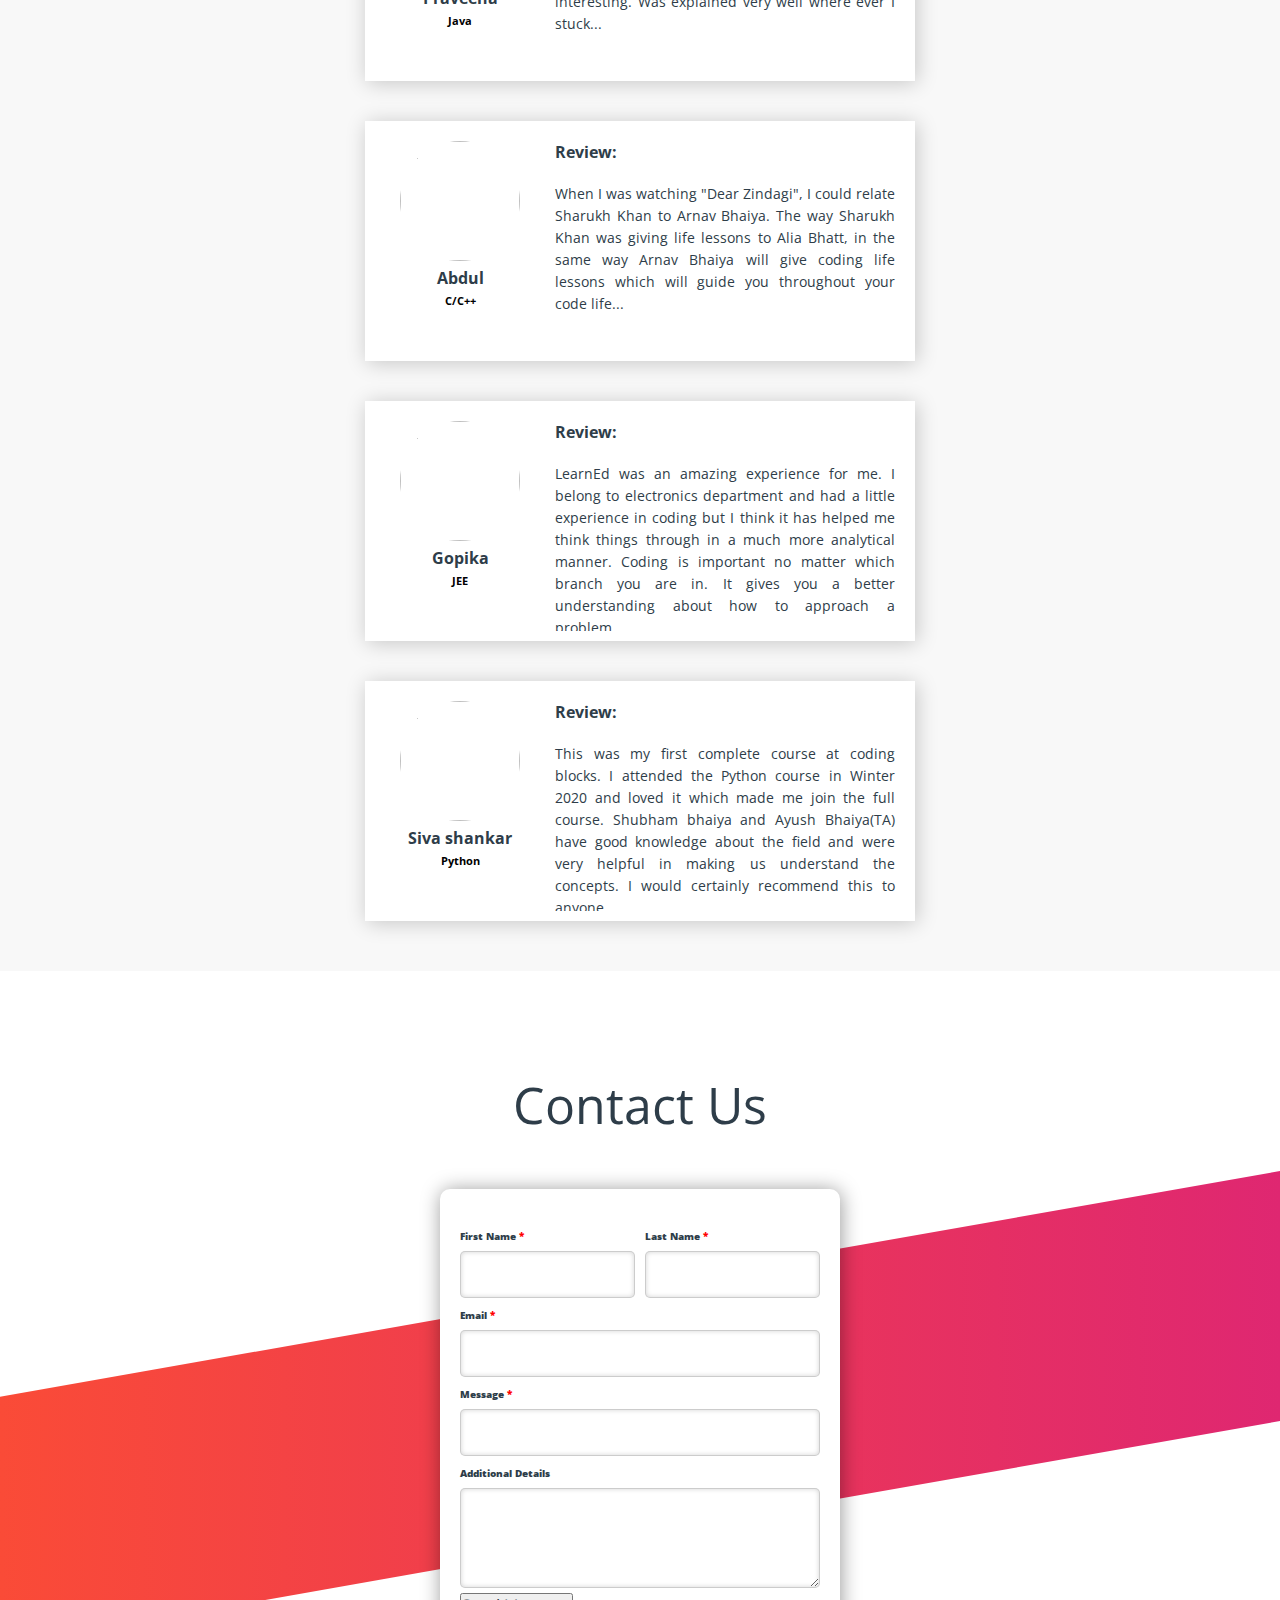
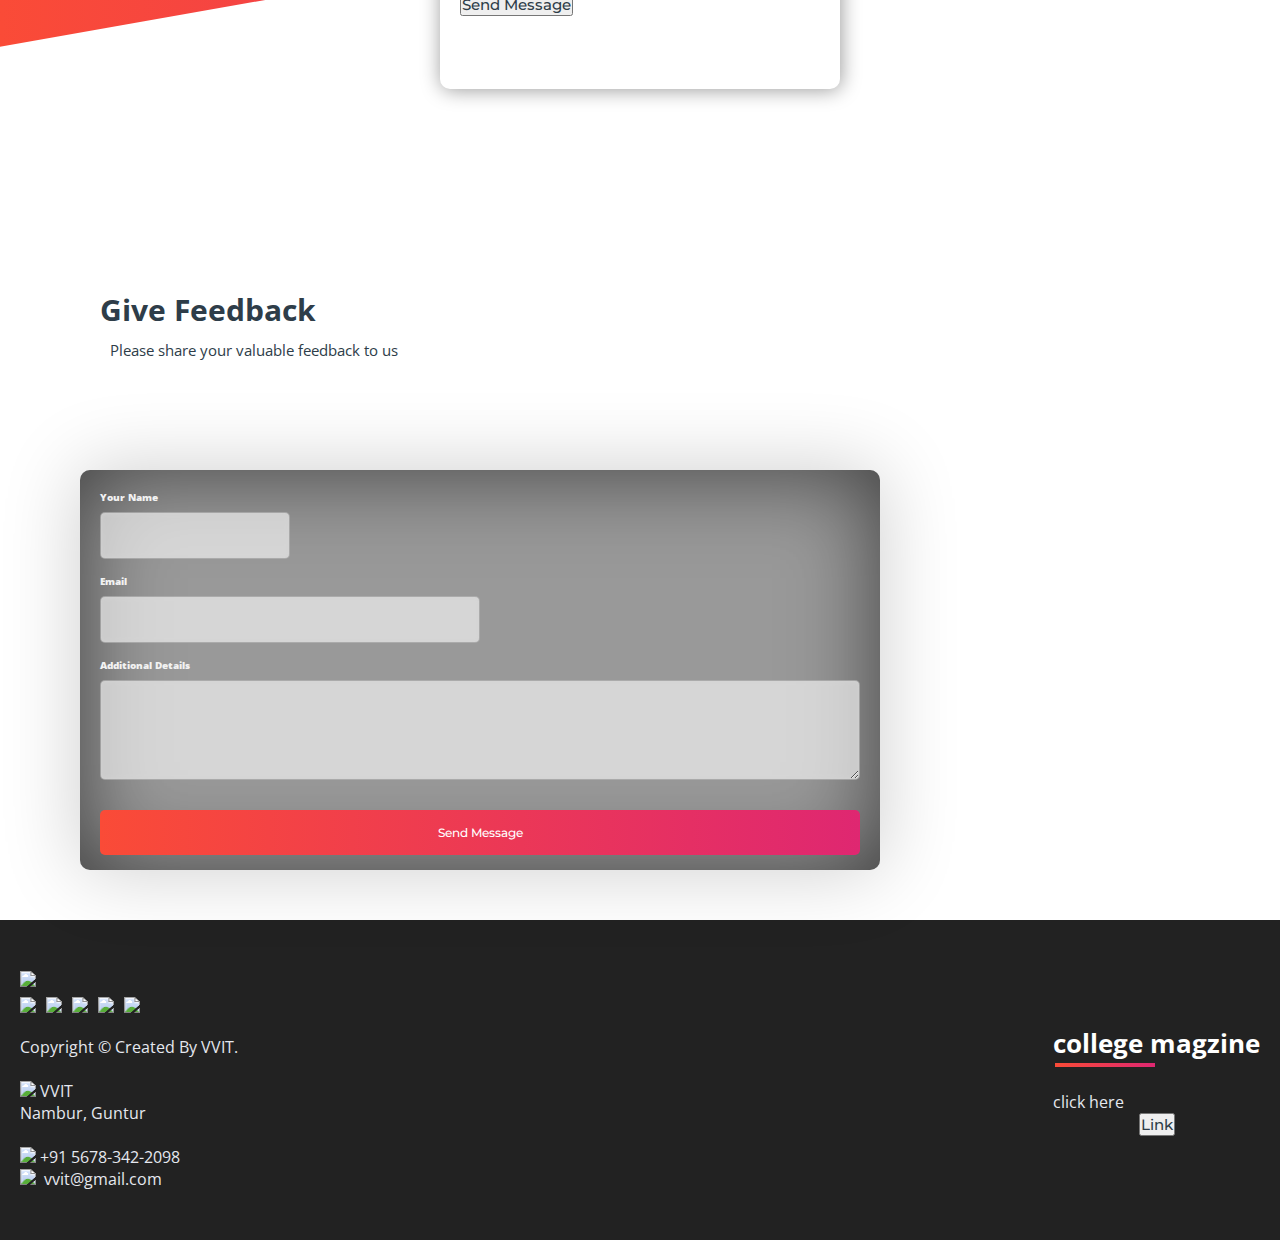
==== commit 4fcda05c: "Update index.html" ====
--- a/index.html
+++ b/index.html
@@ -2,7 +2,7 @@
 <html>
 
 <head>
-	<link rel="shortcut icon" type="png" href="images/icon/favicon.png">
+	<link rel="shortcut icon" type="png" href="./icon/favicon.png">
 	<meta charset="utf-8">
 	<meta http-equiv="X-UA-Comaptible" content="IE=edge">
 	<title>LearnEd</title>
@@ -26,7 +26,7 @@
 	<!-- Navigation Bar -->
 	<header id="header">
 		<nav>
-			<div class="logo"><img src="images/icon/it2.jpg" alt="logo"></div>
+			<div class="logo"><img src="./icon/it2.jpg" alt="logo"></div>
 			<ul>
 				<li><a class="active" href="">Home</a></li>
 				<li><a href="#services_section">Services</a></li>
@@ -335,4 +335,4 @@
 
 </body>
 
-</html>+</html>
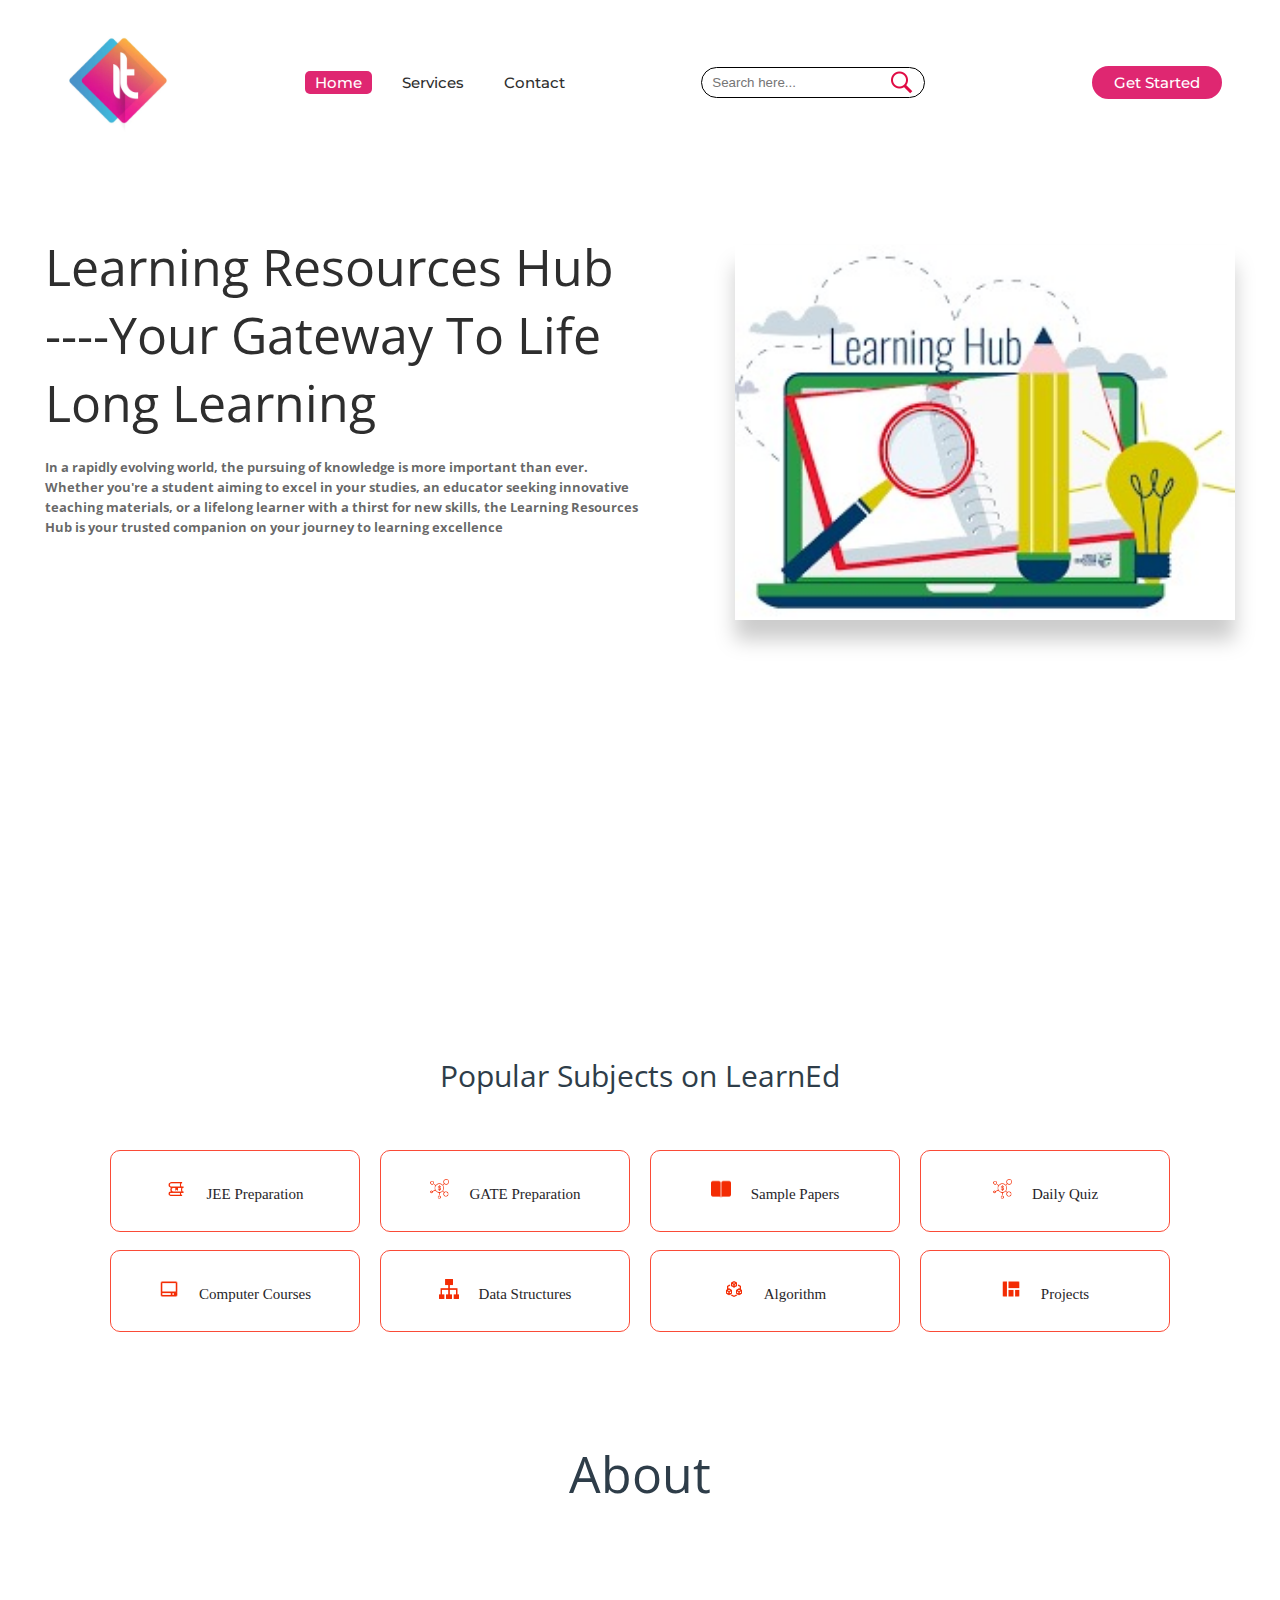
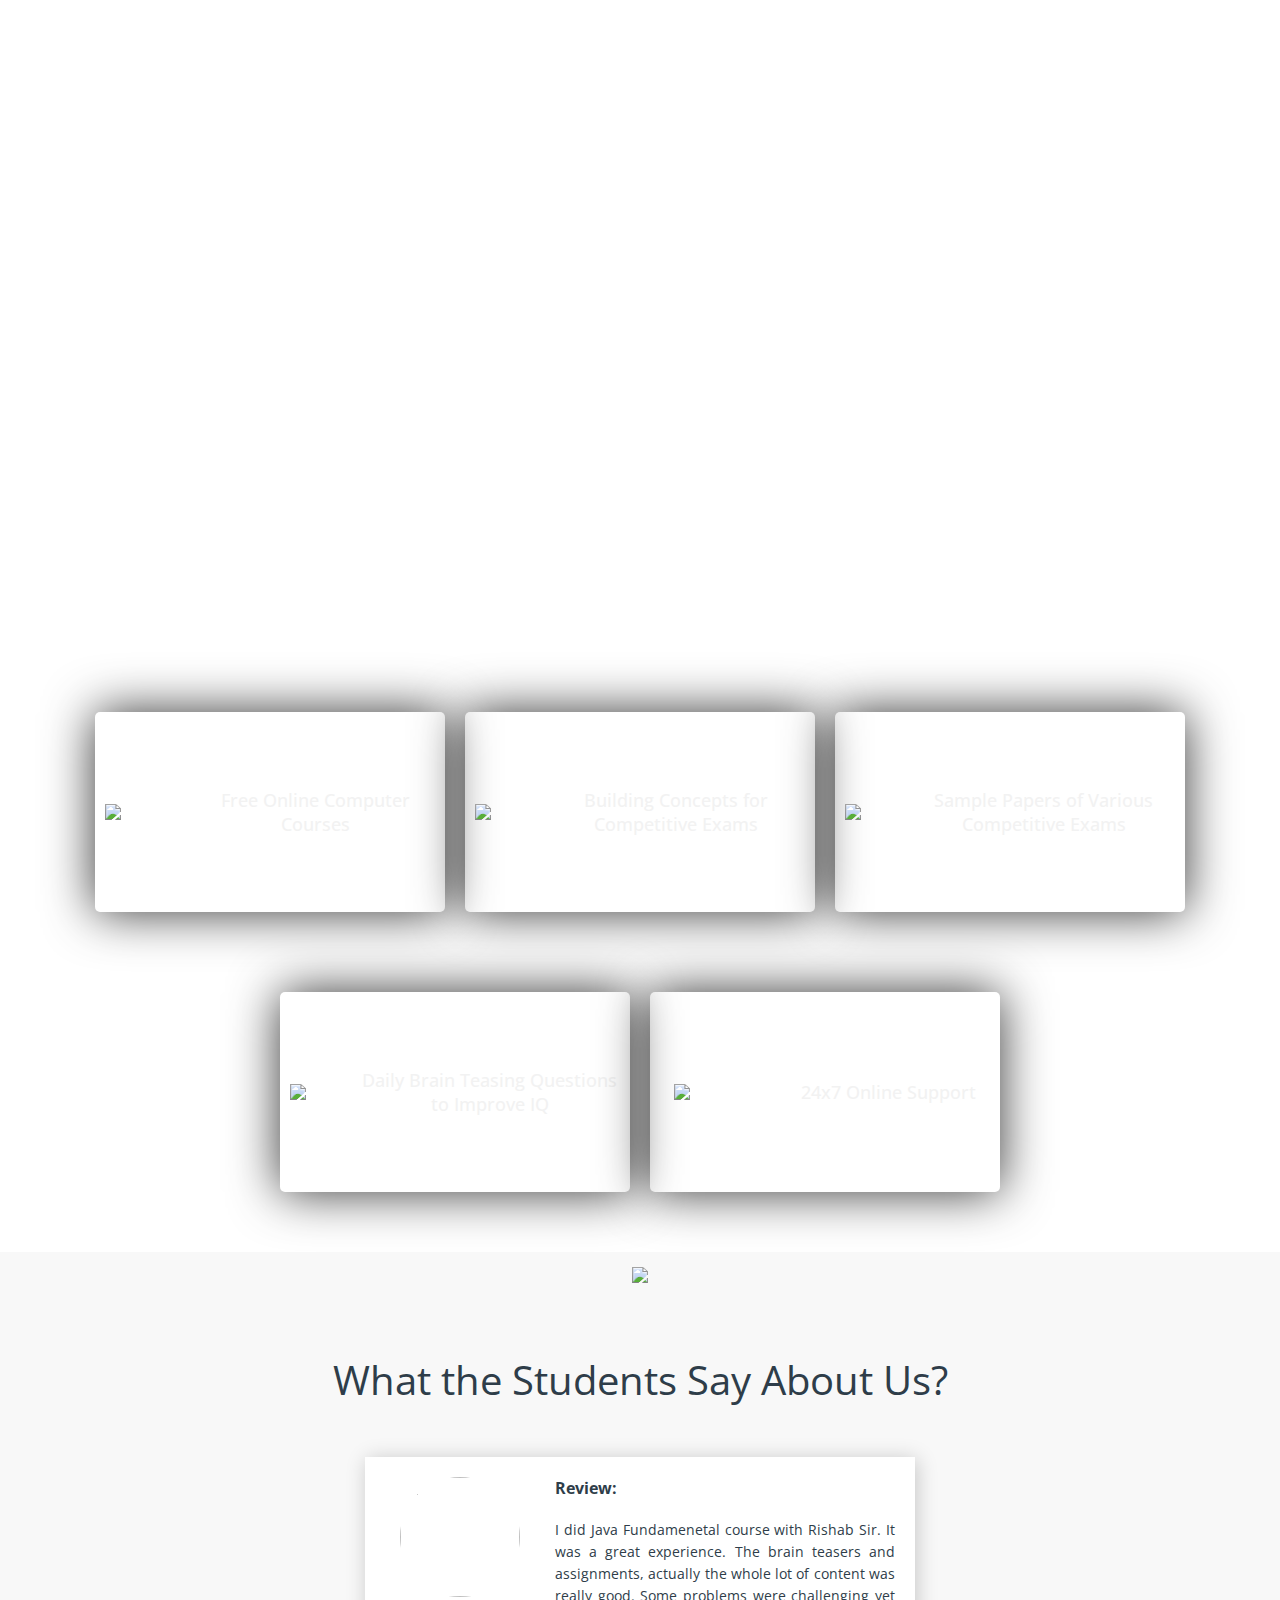
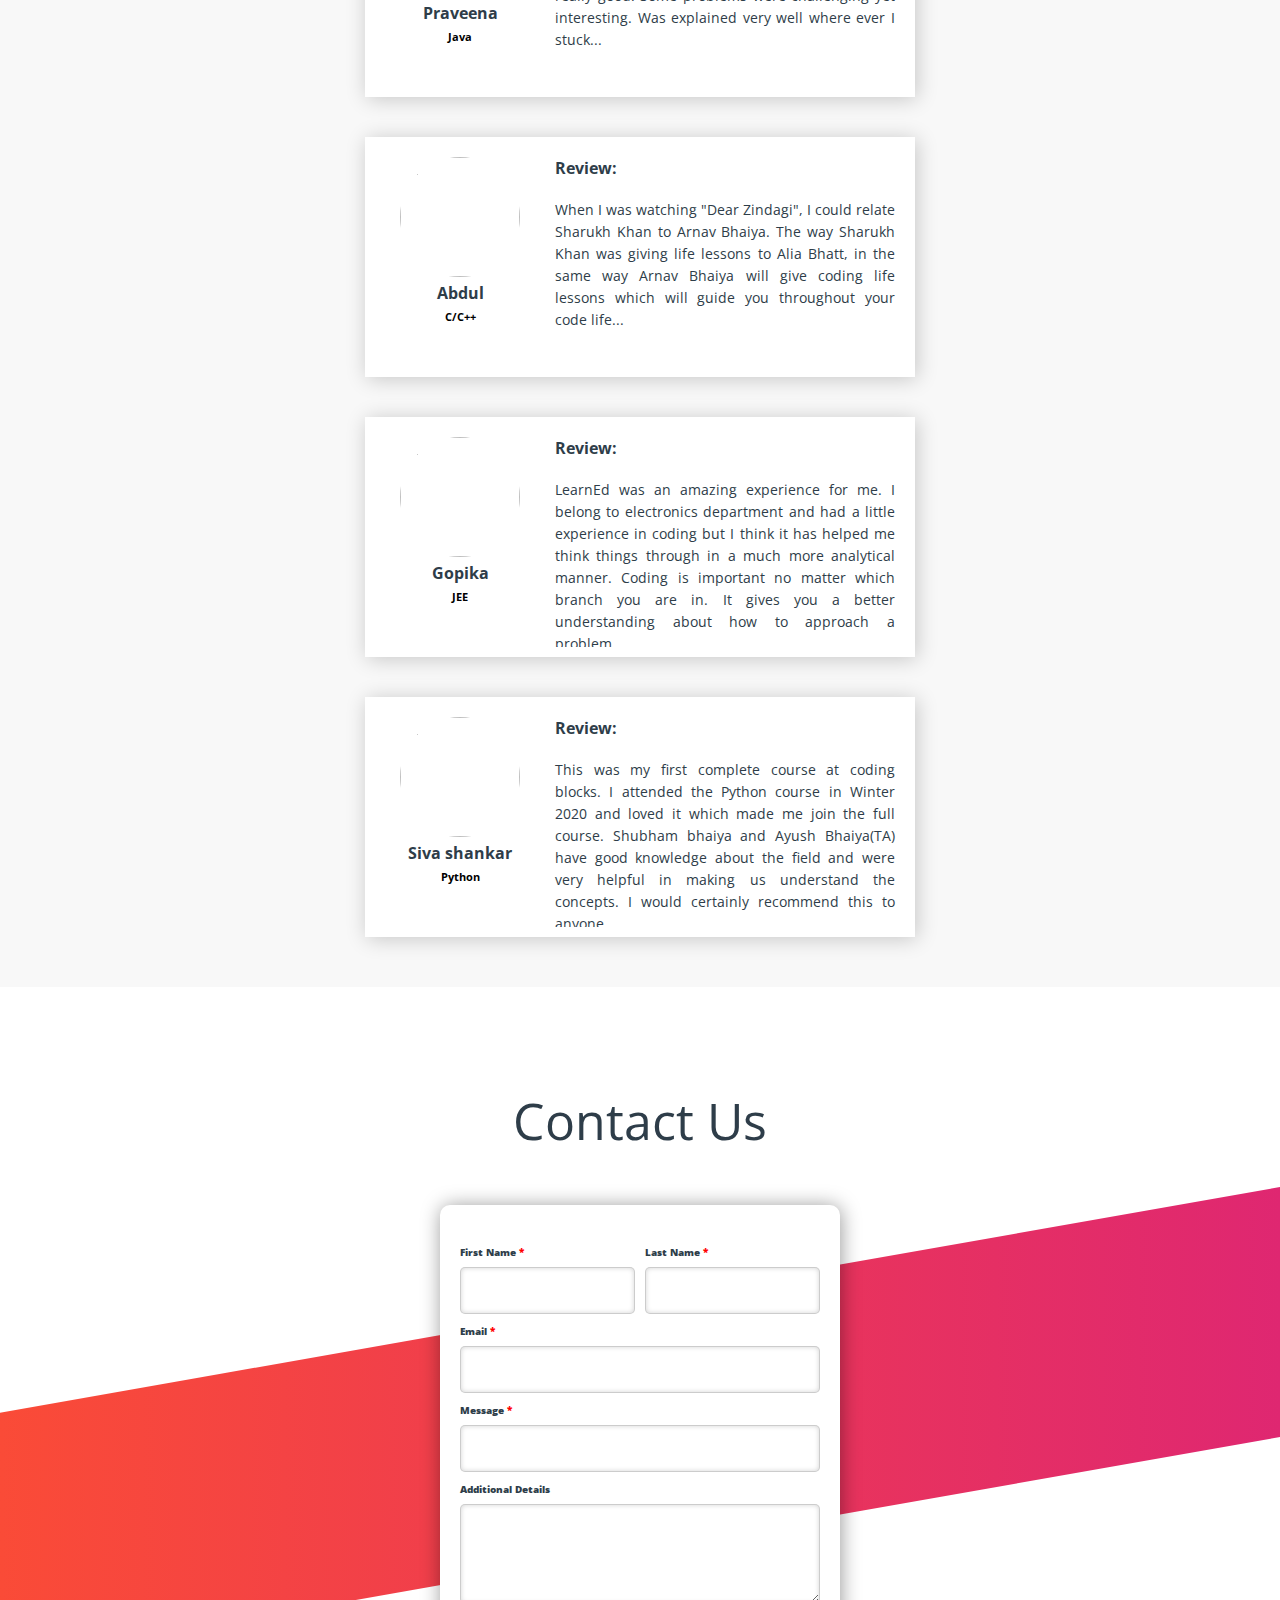
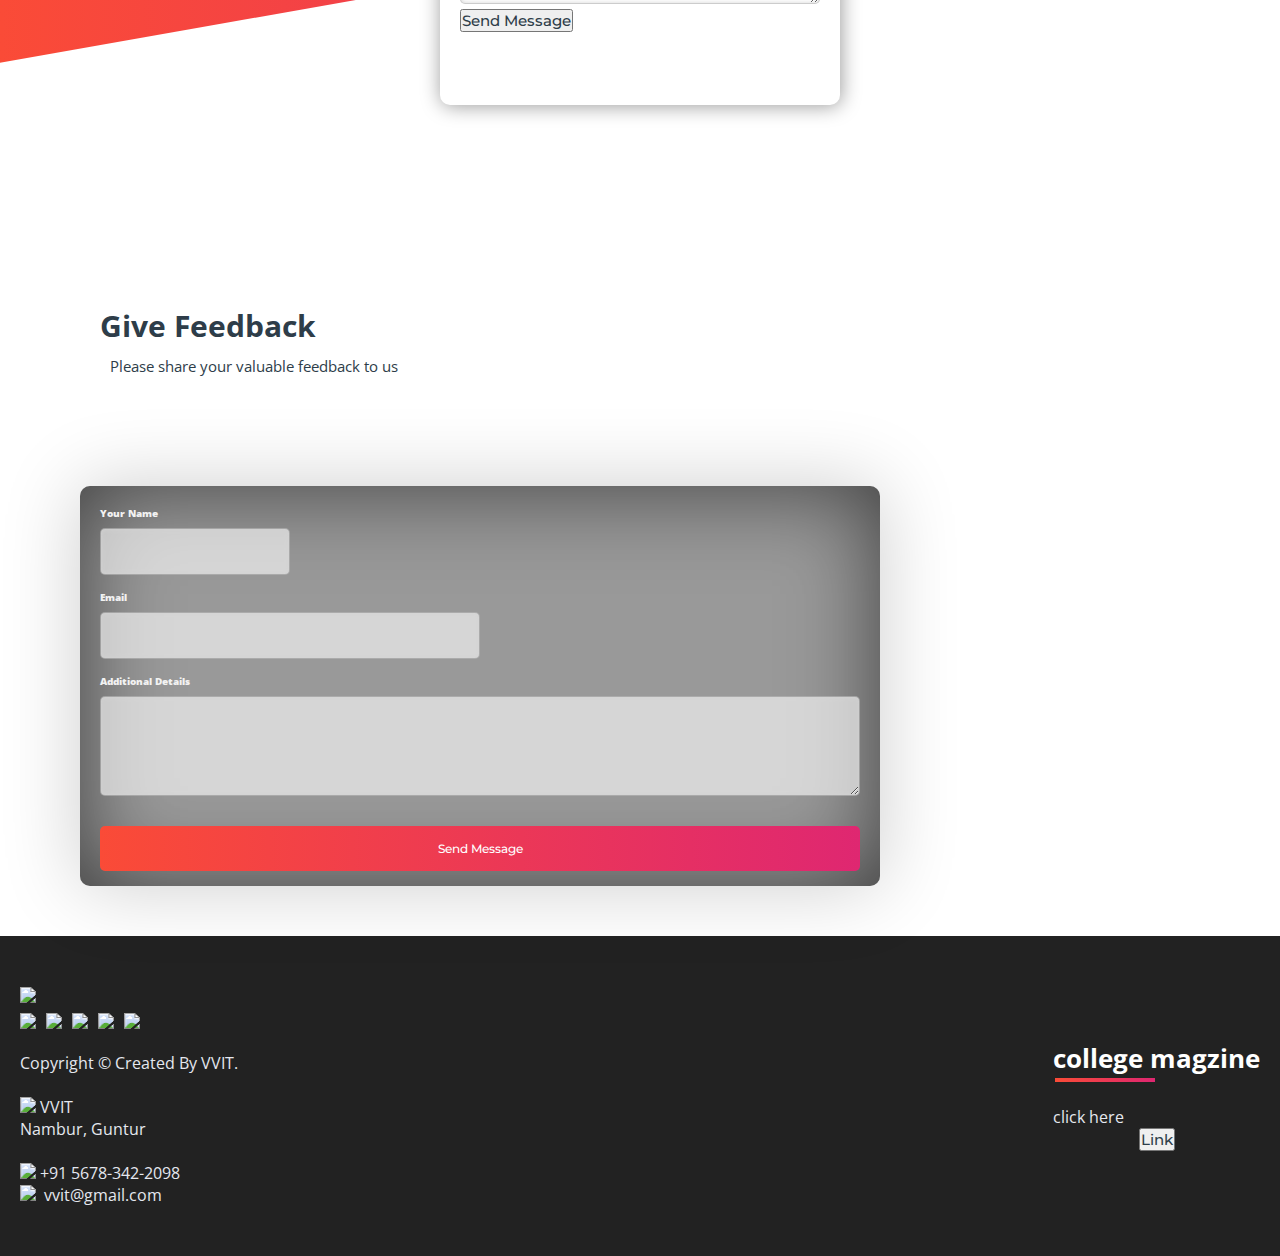
==== commit c4584499: "Update index.html" ====
--- a/index.html
+++ b/index.html
@@ -33,9 +33,9 @@
 				<li><a href="#contactus_section">Contact</a></li>
 			</ul>
 			<div class="srch"><input type="text" class="search" placeholder="Search here..."><img
-					src="images/icon/search.png" alt="search" onclick=slide()></div>
+					src="./icon/search.png" alt="search" onclick=slide()></div>
 			<a class="get-started" href="login.jsp">Get Started</a>
-			<img src="images/icon/menu.png" class="menu" onclick="sideMenu(0)" alt="menu">
+			<img src="./icon/menu.png" class="menu" onclick="sideMenu(0)" alt="menu">
 		</nav>
 		<div class="head-container">
 			<div class="quote">
@@ -46,11 +46,11 @@
 
 			</div>
 			<div class="svg-image">
-				<img src="images/extra/background1.jpg" alt="svg">
+				<img src="./extra/background1.jpg" alt="svg">
 			</div>
 		</div>
 		<div class="side-menu" id="side-menu">
-			<div class="close" onclick="sideMenu(1)"><img src="images/icon/close.png" alt=""></div>
+			<div class="close" onclick="sideMenu(1)"><img src="./icon/close.png" alt=""></div>
 			<div class="user">
 				
 
@@ -75,24 +75,24 @@
 	<div class="course">
 		<center>
 			<div class="cbox">
-				<div class="det"><a href="subjects/jee.html"><img src="images/courses/book.png">JEE Preparation</a>
-				</div>
-				<div class="det"><a href="subjects/gate.html"><img src="images/courses/d1.png">GATE Preparation</a>
-				</div>
-				<div class="det"><a href="subjects/jee.html#sample_papers"><img src="images/courses/paper.png">Sample
+				<div class="det"><a href="subjects/jee.html"><img src="./courses/book.png">JEE Preparation</a>
+				</div>
+				<div class="det"><a href="subjects/gate.html"><img src="./courses/d1.png">GATE Preparation</a>
+				</div>
+				<div class="det"><a href="subjects/jee.html#sample_papers"><img src="./courses/paper.png">Sample
 						Papers</a></div>
-				<div class="det"><a href="subjects/quiz.html"><img src="images/courses/d1.png">Daily Quiz</a></div>
+				<div class="det"><a href="subjects/quiz.html"><img src="./courses/d1.png">Daily Quiz</a></div>
 			</div>
 		</center>
 		<div class="cbox">
-			<div class="det"><a href="subjects/computer_courses.html"><img src="images/courses/computer.png">Computer
+			<div class="det"><a href="subjects/computer_courses.html"><img src="./courses/computer.png">Computer
 					Courses</a></div>
-			<div class="det"><a href="subjects/computer_courses.html#data"><img src="images/courses/data.png">Data
+			<div class="det"><a href="subjects/computer_courses.html#data"><img src="./courses/data.png">Data
 					Structures</a></div>
 			<div class="det"><a href="subjects/computer_courses.html#algo"><img
-						src="images/courses/algo.png">Algorithm</a></div>
+						src="./courses/algo.png">Algorithm</a></div>
 			<div class="det det-last"><a href="subjects/computer_courses.html#projects"><img
-						src="images/courses/projects.png">Projects</a></div>
+						src="./courses/projects.png">Projects</a></div>
 		</div>
 	</div>
 
@@ -104,7 +104,7 @@
 		</center>
 		<div class="about-content">
 			<div class="side-image">
-				<img class="sideImage" src="images/extra/about.png"  style="width:563px">
+				<img class="sideImage" src="./extra/about.png"  style="width:563px">
 			</div>
 			<div class="side-text">
 				<h2>What is learning resources hub?</h2>
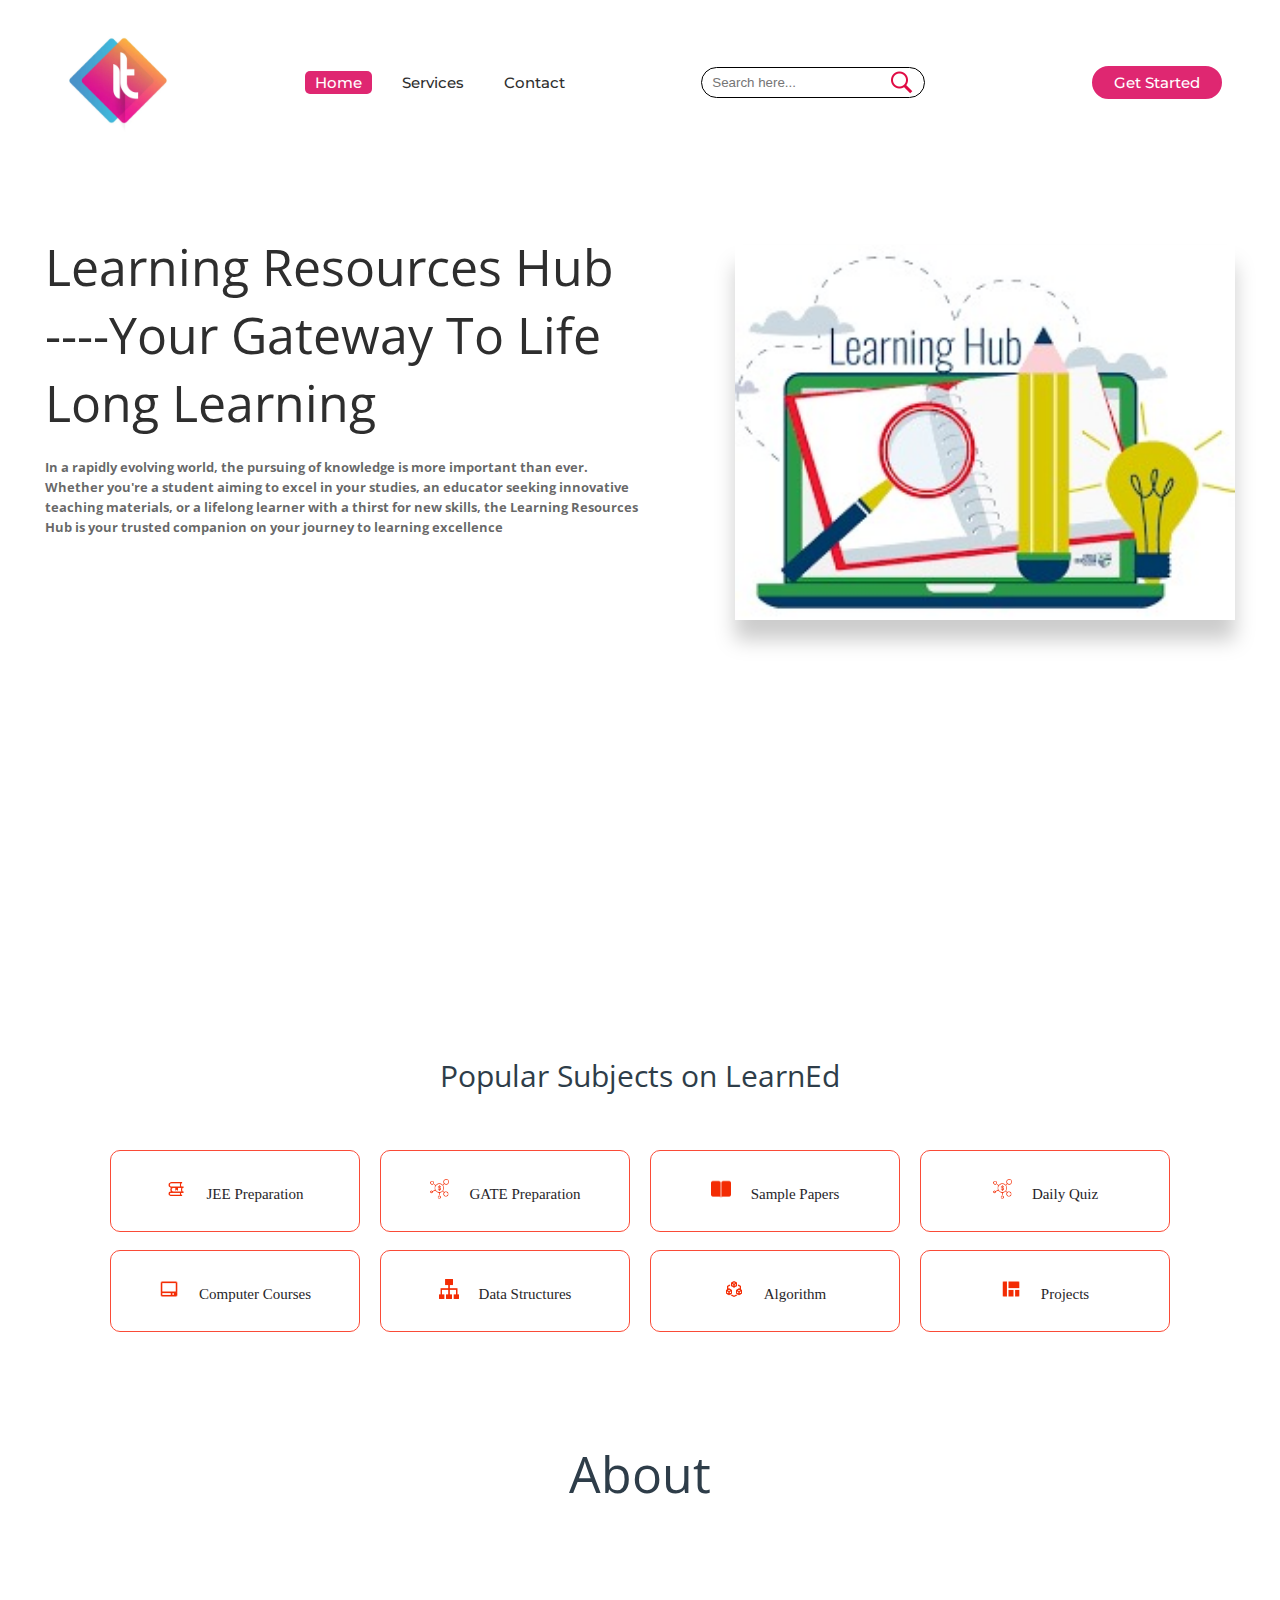
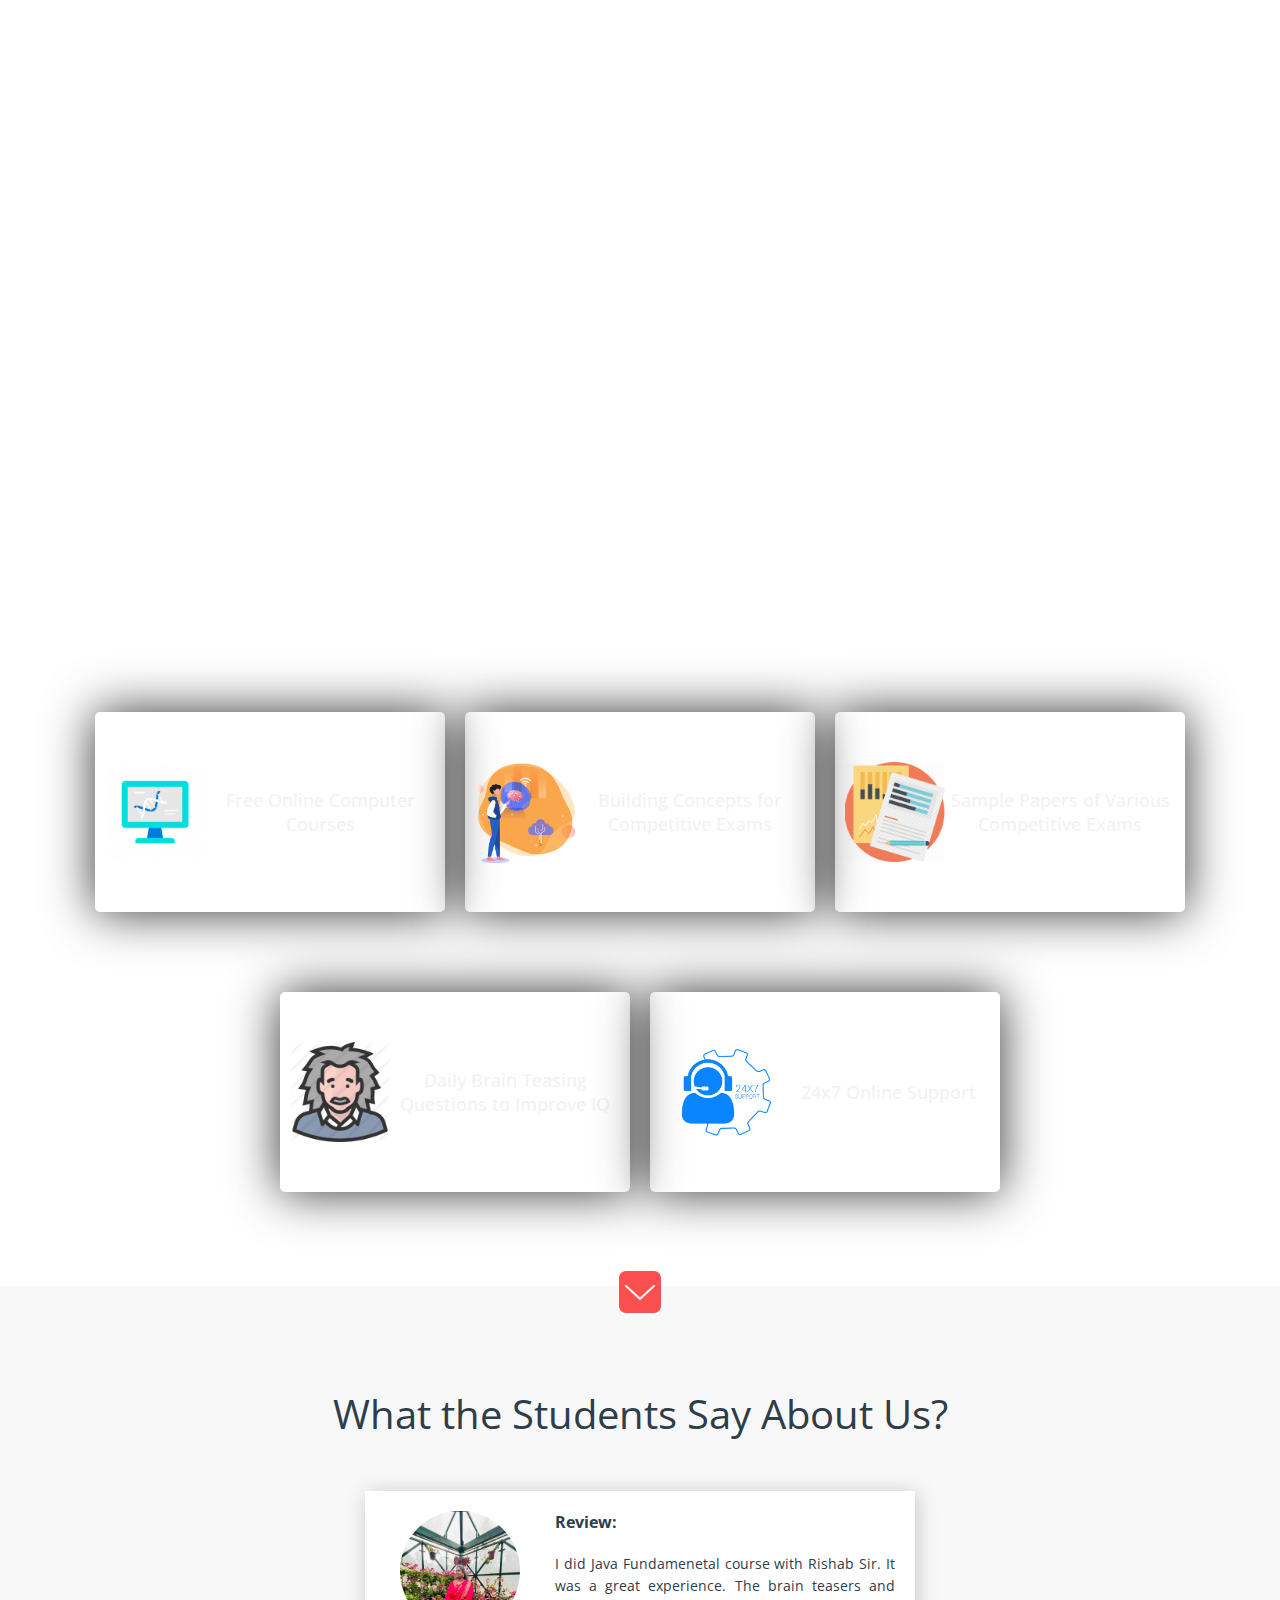
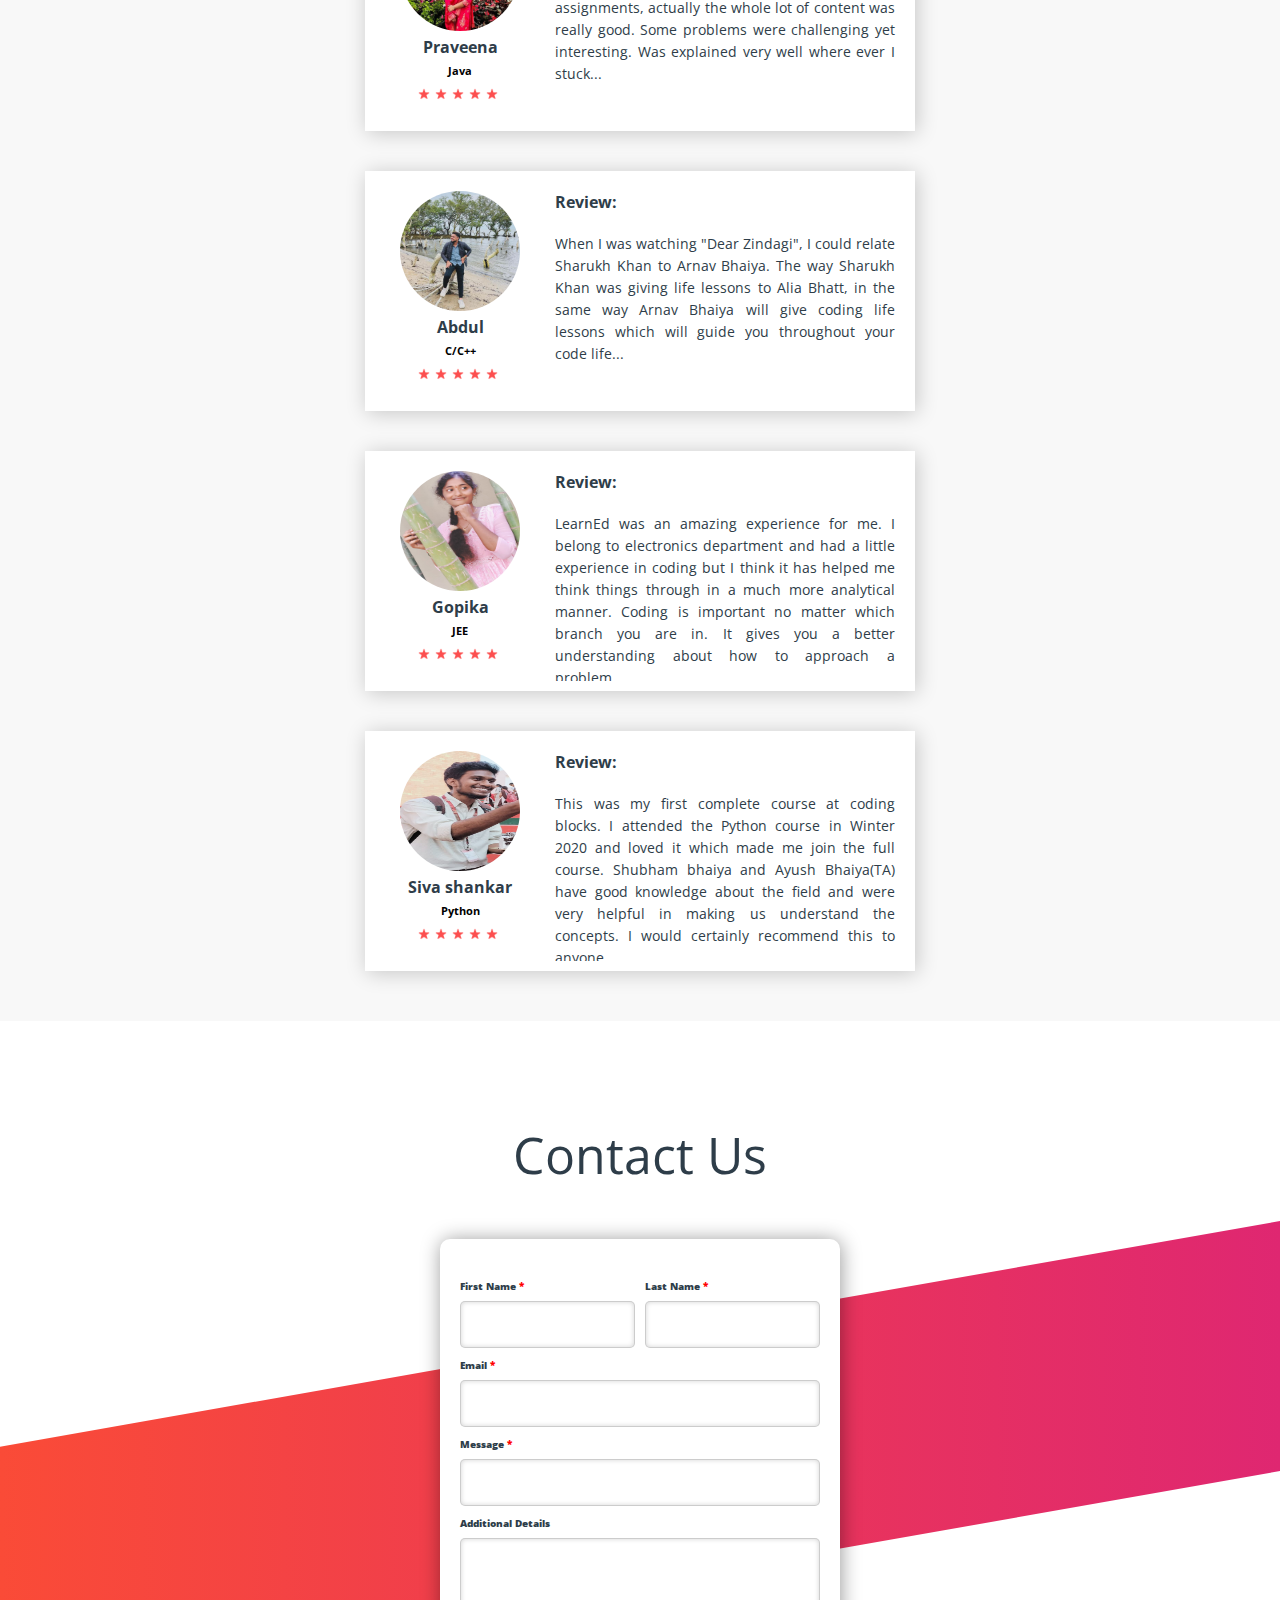
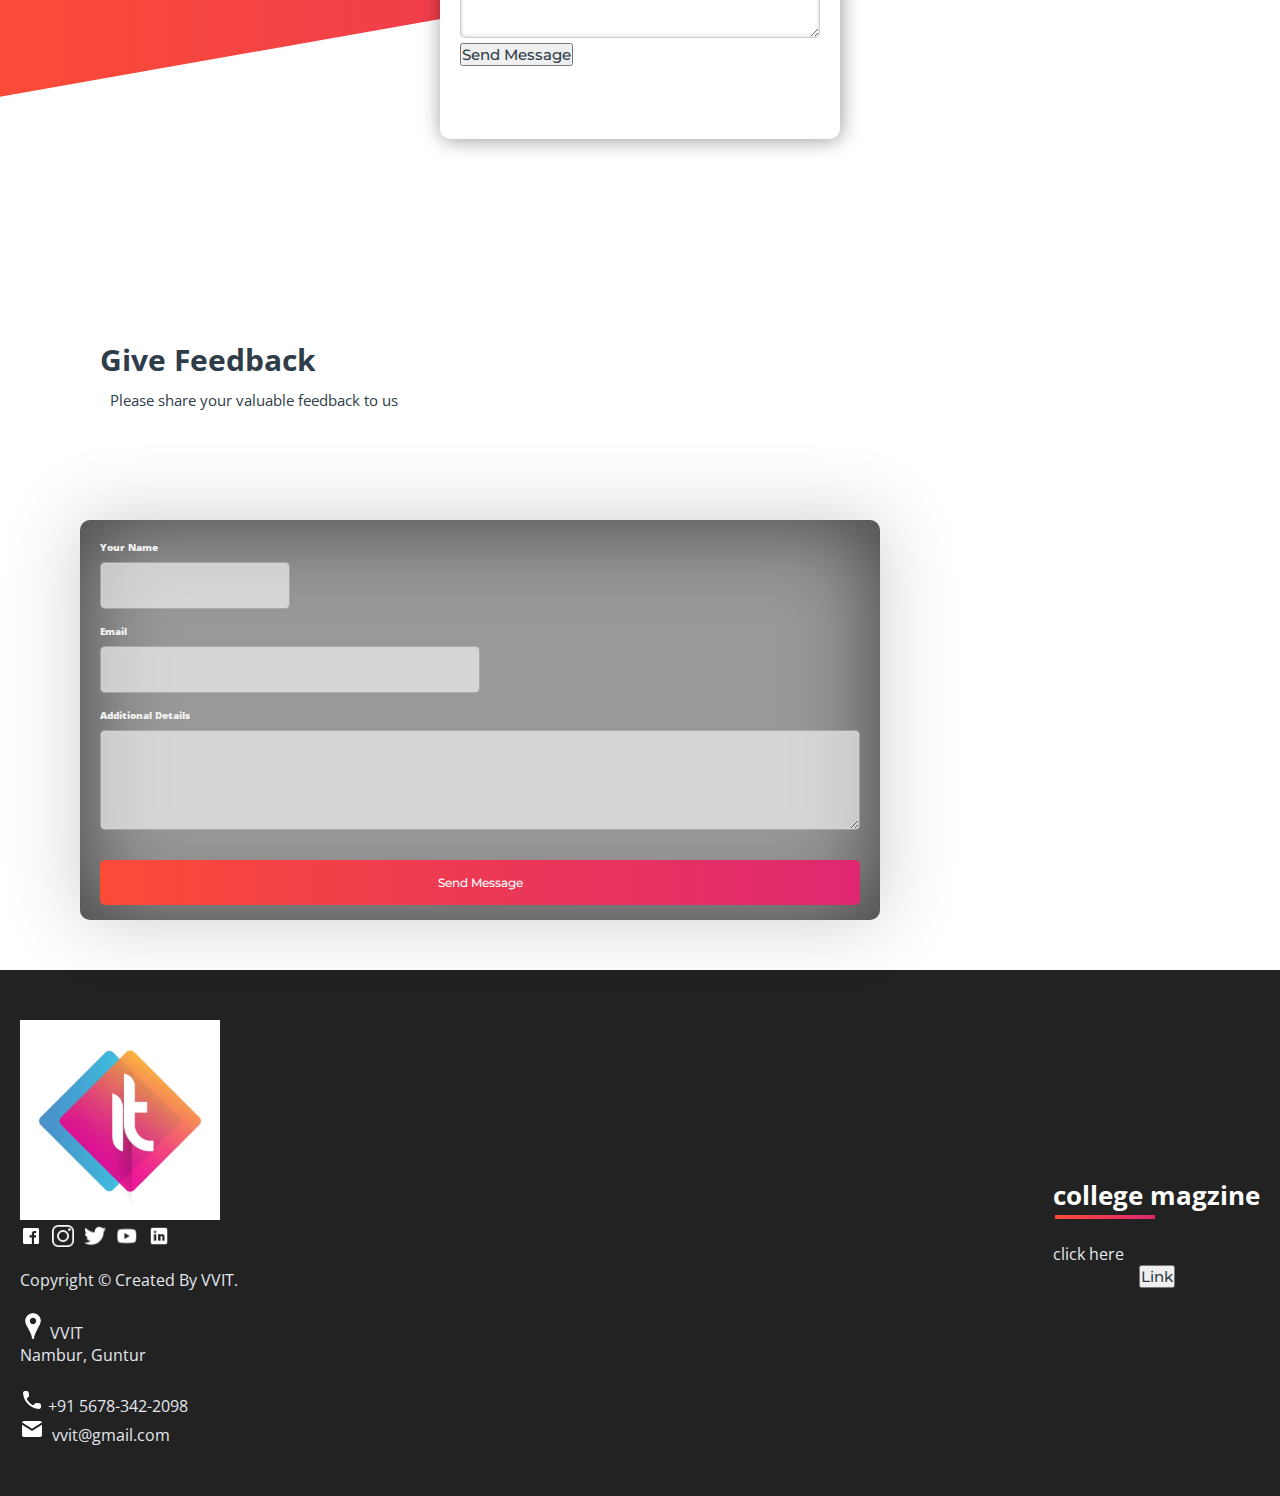
==== commit 9b9b65d9: "Update index.html" ====
--- a/index.html
+++ b/index.html
@@ -131,30 +131,30 @@
 			</center>
 		</div>
 		<a href="subjects/computer_courses.html">
-			<div class="s-card"><img src="images/icon/computer-courses.png">
+			<div class="s-card"><img src="./icon/computer-courses.png">
 				<p>Free Online Computer Courses</p>
 			</div>
 		</a>
 		<a href="subjects/jee.html">
-			<div class="s-card"><img src="images/icon/brainbooster.png">
+			<div class="s-card"><img src="./icon/brainbooster.png">
 				<p>Building Concepts for Competitive Exams</p>
 			</div>
 		</a>
 
 		<a href="subjects/jee.html#sample_papers">
-			<div class="s-card"><img src="images/icon/papers.jpg">
+			<div class="s-card"><img src="./icon/papers.jpg">
 				<p>Sample Papers of Various Competitive Exams</p>
 			</div>
 		</a>
 
 
 		<a href="subjects/quiz.html">
-			<div class="s-card"><img src="images/icon/q1.png">
+			<div class="s-card"><img src="./icon/q1.png">
 				<p>Daily Brain Teasing Questions to Improve IQ</p>
 			</div>
 		</a>
 		<a href="#contactus_section">
-			<div class="s-card"><img src="images/icon/help.png">
+			<div class="s-card"><img src="./icon/help.png">
 				<p>24x7 Online Support</p>
 			</div>
 		</a>
@@ -162,7 +162,7 @@
 
 	<!-- Reviews by Students -->
 	<div id="makeitfull">
-		<a href="#review_section"><img src="images/icon/makeitfull.png"></a>
+		<a href="#review_section"><img src="./icon/makeitfull.png"></a>
 	</div>
 	<div class="review">
 		<div class="diffSection" id="review_section">
@@ -174,11 +174,11 @@
 		<div class="rev-container">
 			<div class="rev-card">
 				<div class="identity">
-					<img src="images/creator/WhatsApp Image 2024-07-18 at 11.36.44_bc8d2f71.jpg">
+					<img src="./creator/WhatsApp Image 2024-07-18 at 11.36.44_bc8d2f71.jpg">
 					<p>Praveena</p>
 					<h6>Java</h6>
-					<div class="rating"><img src="images/icon/star.png"><img src="images/icon/star.png"><img
-							src="images/icon/star.png"><img src="images/icon/star.png"><img src="images/icon/star.png">
+					<div class="rating"><img src="./icon/star.png"><img src="./icon/star.png"><img
+							src="./icon/star.png"><img src="./icon/star.png"><img src="./icon/star.png">
 					</div>
 				</div>
 				<div class="rev-cont">
@@ -192,11 +192,11 @@
 			</div>
 			<div class="rev-card">
 				<div class="identity">
-					<img src="images/creator/WhatsApp Image 2024-07-18 at 11.35.32_f638d584.jpg">
+					<img src="./creator/WhatsApp Image 2024-07-18 at 11.35.32_f638d584.jpg">
 					<p>Abdul</p>
 					<h6>C/C++</h6>
-					<div class="rating"><img src="images/icon/star.png"><img src="images/icon/star.png"><img
-							src="images/icon/star.png"><img src="images/icon/star.png"><img src="images/icon/star.png">
+					<div class="rating"><img src="./icon/star.png"><img src="./icon/star.png"><img
+							src="./icon/star.png"><img src="./icon/star.png"><img src="./icon/star.png">
 					</div>
 				</div>
 				<div class="rev-cont">
@@ -210,11 +210,11 @@
 			</div>
 			<div class="rev-card">
 				<div class="identity">
-					<img src="images/creator/WhatsApp Image 2024-07-18 at 11.45.49_26fcf424.jpg">
+					<img src="./creator/WhatsApp Image 2024-07-18 at 11.45.49_26fcf424.jpg">
 					<p>Gopika</p>
 					<h6>JEE</h6>
-					<div class="rating"><img src="images/icon/star.png"><img src="images/icon/star.png"><img
-							src="images/icon/star.png"><img src="images/icon/star.png"><img src="images/icon/star.png">
+					<div class="rating"><img src="./icon/star.png"><img src="./icon/star.png"><img
+							src="./icon/star.png"><img src="./icon/star.png"><img src="./icon/star.png">
 					</div>
 				</div>
 				<div class="rev-cont">
@@ -229,11 +229,11 @@
 			</div>
 			<div class="rev-card">
 				<div class="identity">
-					<img src="images/creator/WhatsApp Image 2024-07-18 at 11.41.33_7d3217cc.jpg">
+					<img src="./creator/WhatsApp Image 2024-07-18 at 11.41.33_7d3217cc.jpg">
 					<p>Siva shankar </p>
 					<h6>Python</h6>
-					<div class="rating"><img src="images/icon/star.png"><img src="images/icon/star.png"><img
-							src="images/icon/star.png"><img src="images/icon/star.png"><img src="images/icon/star.png">
+					<div class="rating"><img src="./icon/star.png"><img src="./icon/star.png"><img
+							src="./icon/star.png"><img src="./icon/star.png"><img src="./icon/star.png">
 					</div>
 				</div>
 				<div class="rev-cont">
@@ -257,7 +257,7 @@
 		<div class="csec"></div>
 		<div class="back-contact">
 			<div class="cc">
-				<form action="mailto:nalamalekhya1@gmail.com" method="post" enctype="text/plain">
+				<form action="mailto:nallurinagalikhitha@gmail.com" method="post" enctype="text/plain">
 					<label>First Name <span class="imp">*</span></label><label style="margin-left: 185px">Last Name
 						<span class="imp">*</span></label><br>
 					<center>
@@ -287,7 +287,7 @@
 
 	<div class="feedbox">
 		<div class="feed">
-			<form action="mailto:nalamalekhya1@gmail.com" method="post" enctype="text/plain">
+			<form action="mailto:nallurinagalikhitha@gmail.com" method="post" enctype="text/plain">
 				<label>Your Name</label><br>
 				<input type="text" name="" class="fname" required="required"><br>
 				<label>Email</label><br>
@@ -305,20 +305,20 @@
 	<footer>
 		<div class="footer-container">
 			<div class="left-col">
-				<img src="images/icon/it2.jpg" style="width: 200px;">
+				<img src="./icon/it2.jpg" style="width: 200px;">
 				<div class="logo"></div>
 				<div class="social-media">
-					<a href="#"><img src="images/icon\fb.png"></a>
-					<a href="#"><img src="images/icon\insta.png"></a>
-					<a href="#"><img src="images/icon\tt.png"></a>
-					<a href="#"><img src="images/icon\ytube.png"></a>
-					<a href="#"><img src="images/icon\linkedin.png"></a>
+					<a href="#"><img src="./icon\fb.png"></a>
+					<a href="#"><img src="./icon\insta.png"></a>
+					<a href="#"><img src="./icon\tt.png"></a>
+					<a href="#"><img src="./icon\ytube.png"></a>
+					<a href="#"><img src="./icon\linkedin.png"></a>
 				</div><br><br>
 				<p class="rights-text">Copyright © Created By VVIT.</p>
 				<br>
-				<p><img src="images/icon/location.png"> VVIT <br>Nambur, Guntur</p>
+				<p><img src="./icon/location.png"> VVIT <br>Nambur, Guntur</p>
 				<br>
-				<p><img src="images/icon/phone.png"> +91 5678-342-2098<br><img src="images/icon/mail.png">&nbsp;
+				<p><img src="./icon/phone.png"> +91 5678-342-2098<br><img src="./icon/mail.png">&nbsp;
 					vvit@gmail.com</p>
 			</div>
 			<div class="right-col">
